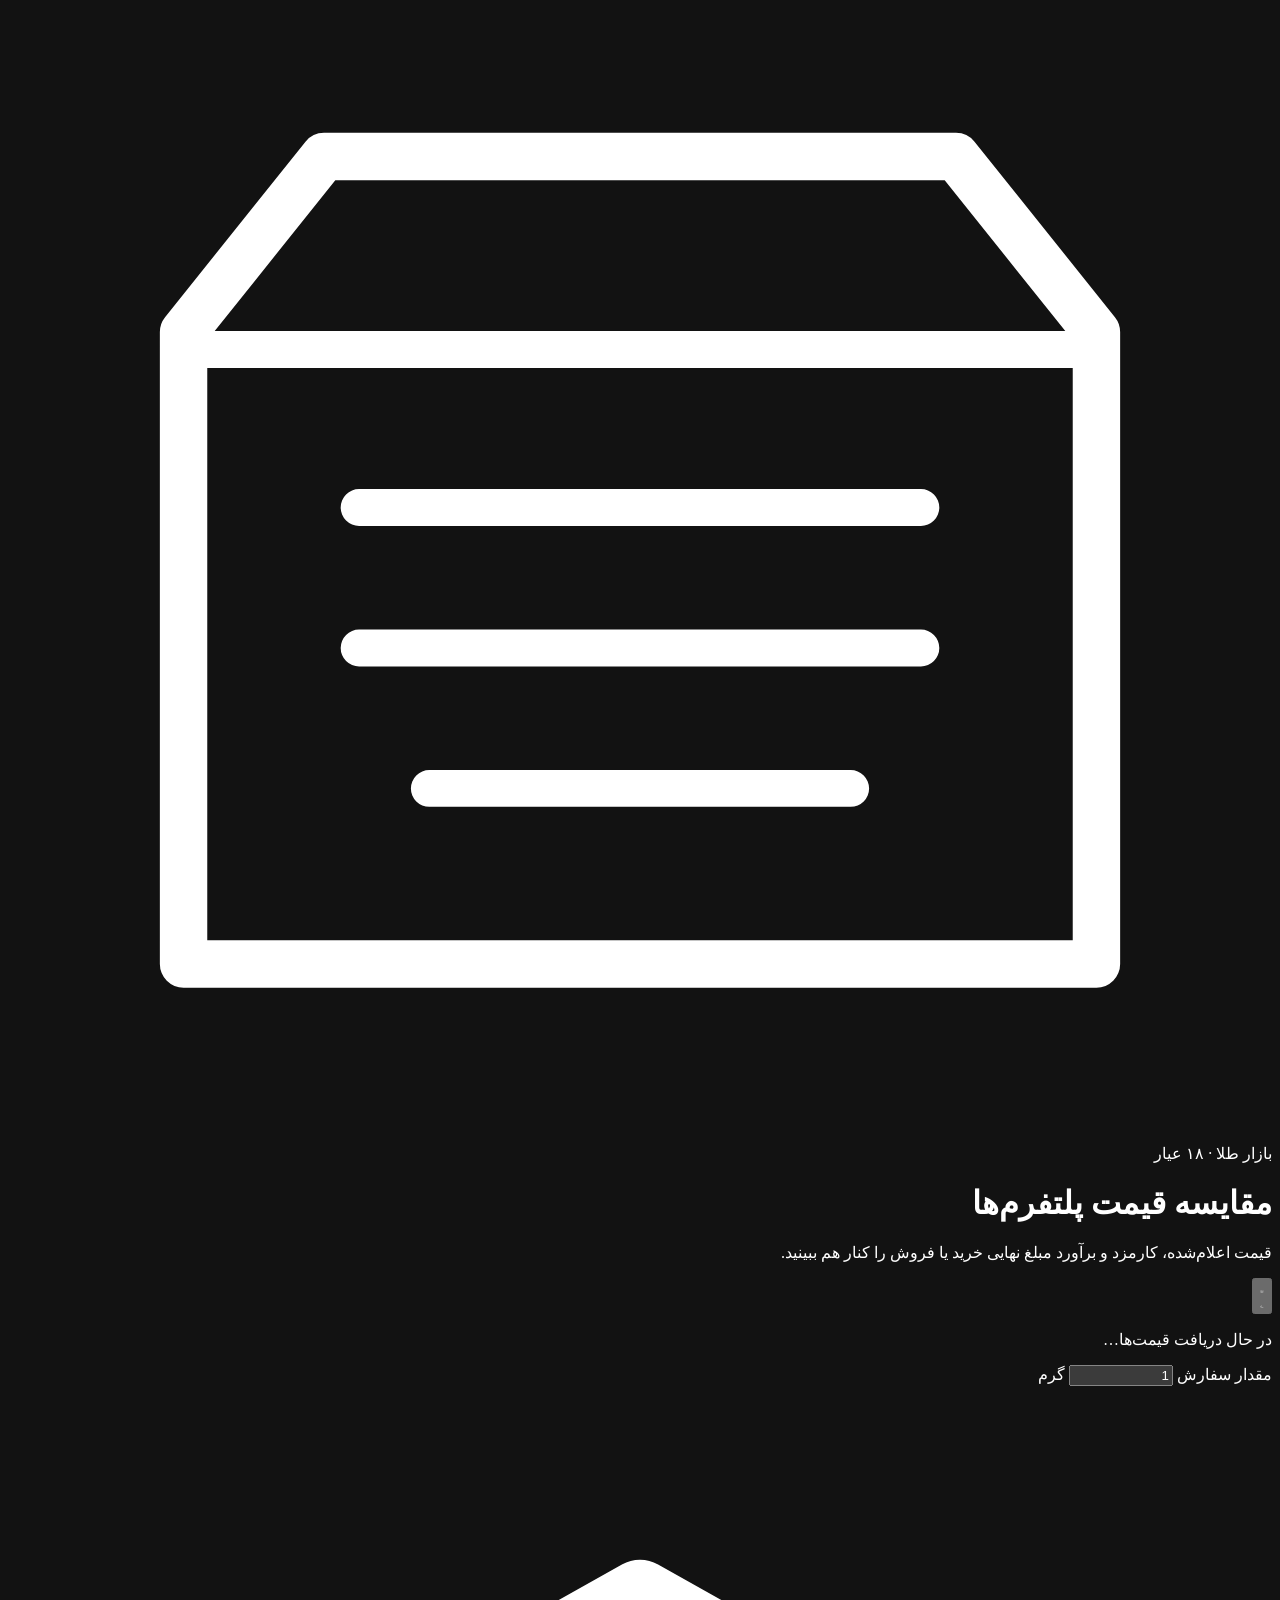
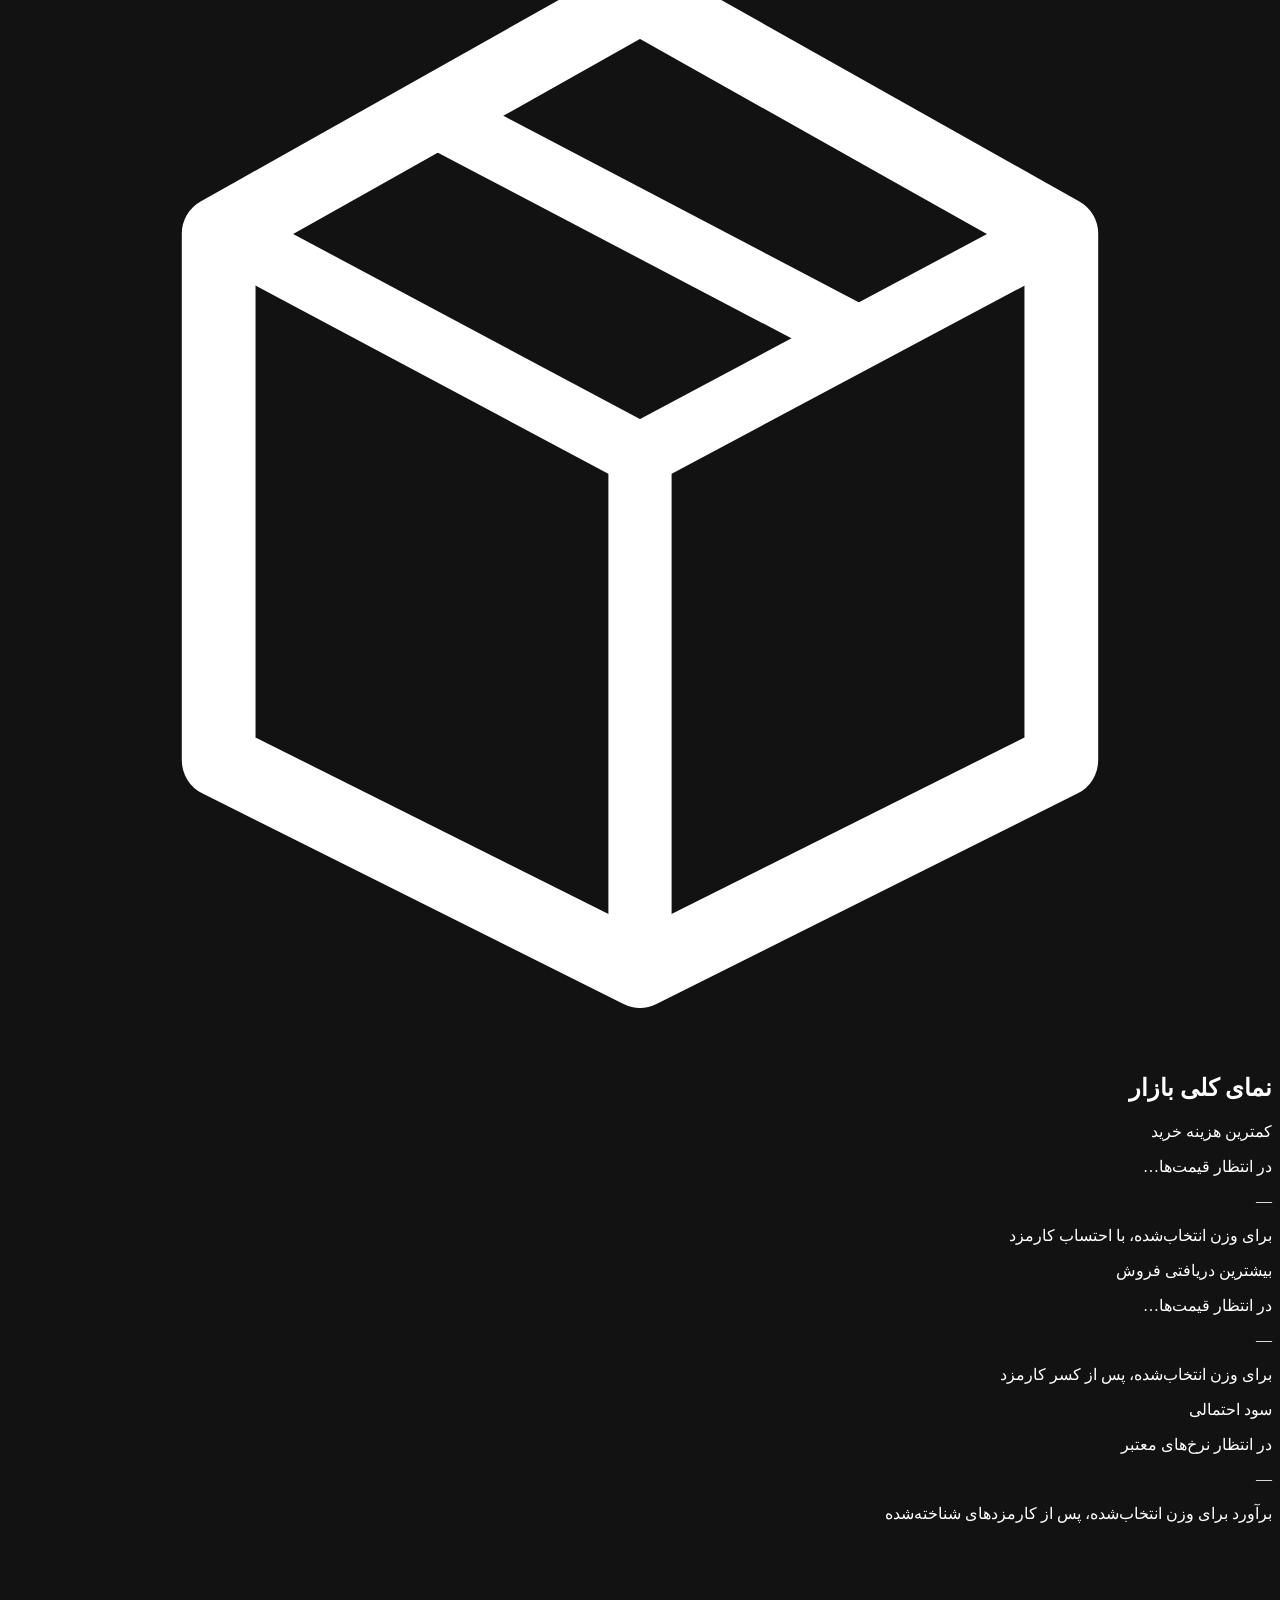
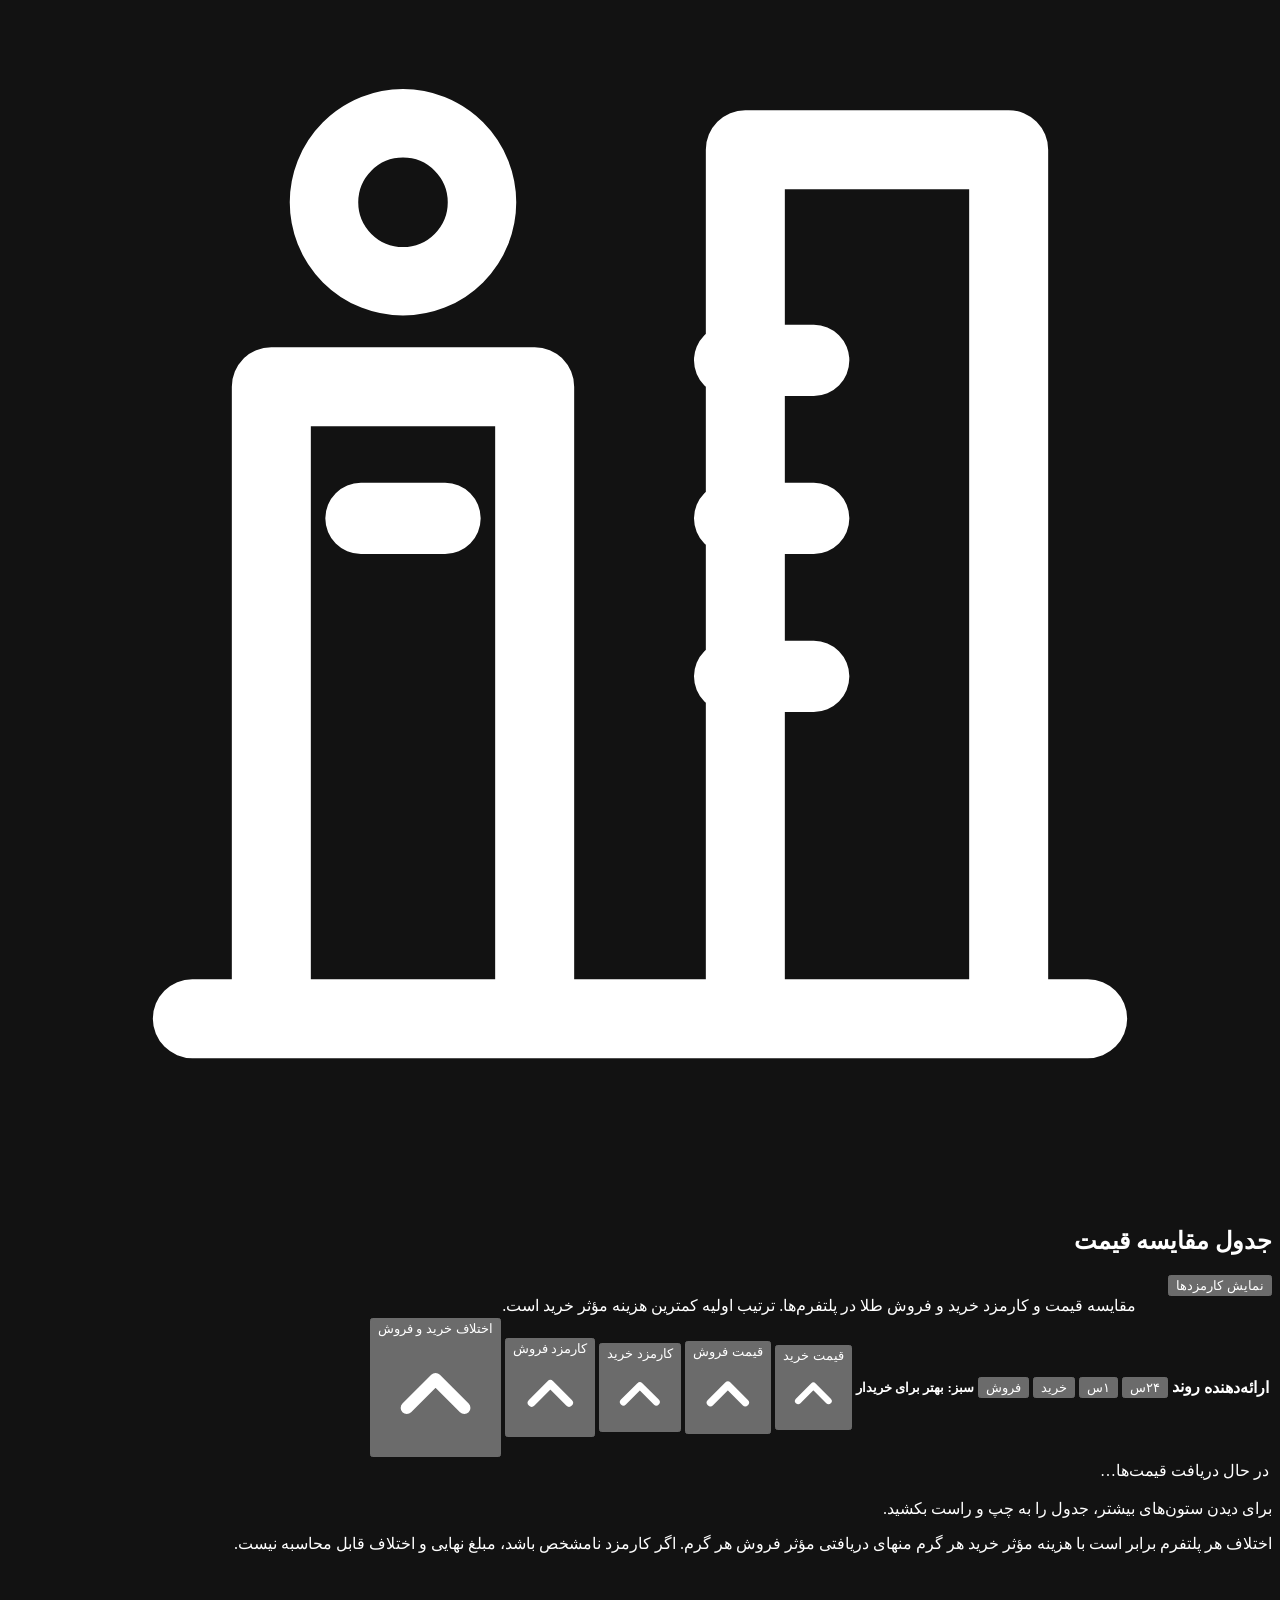
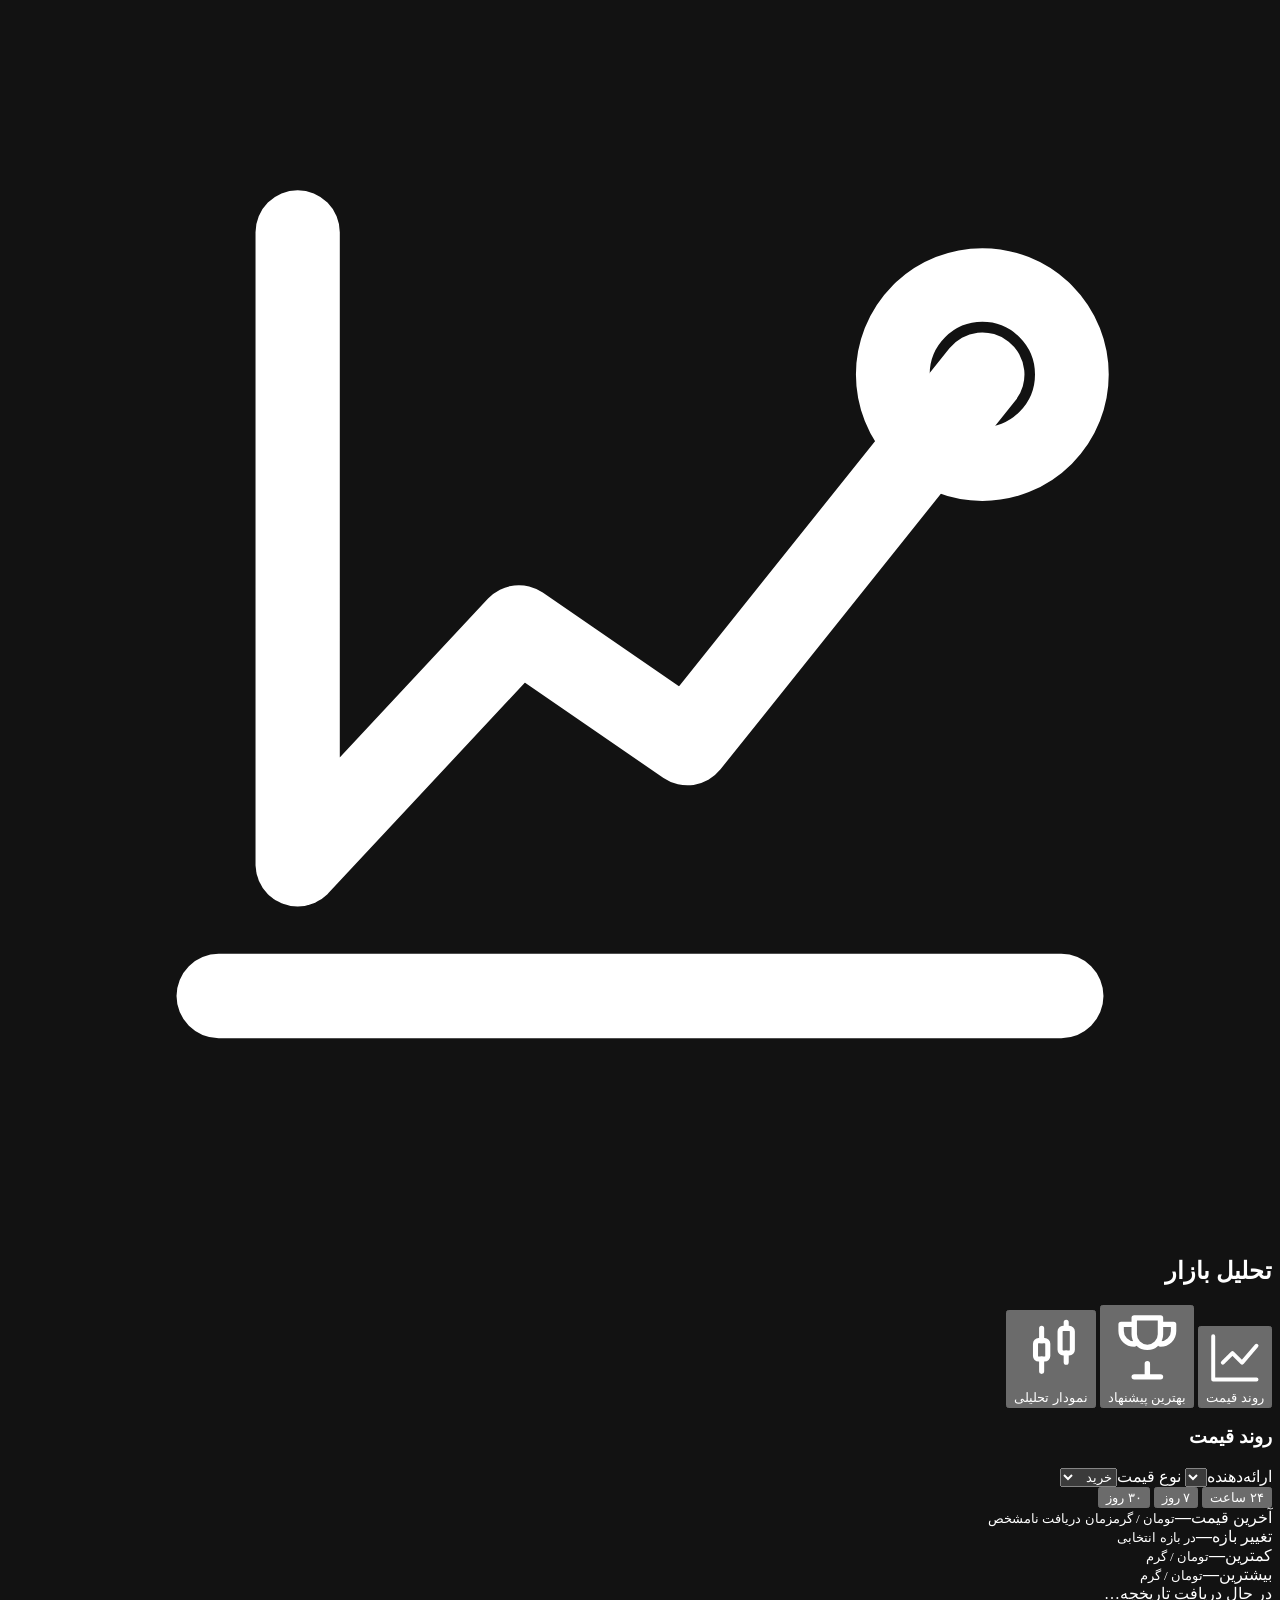
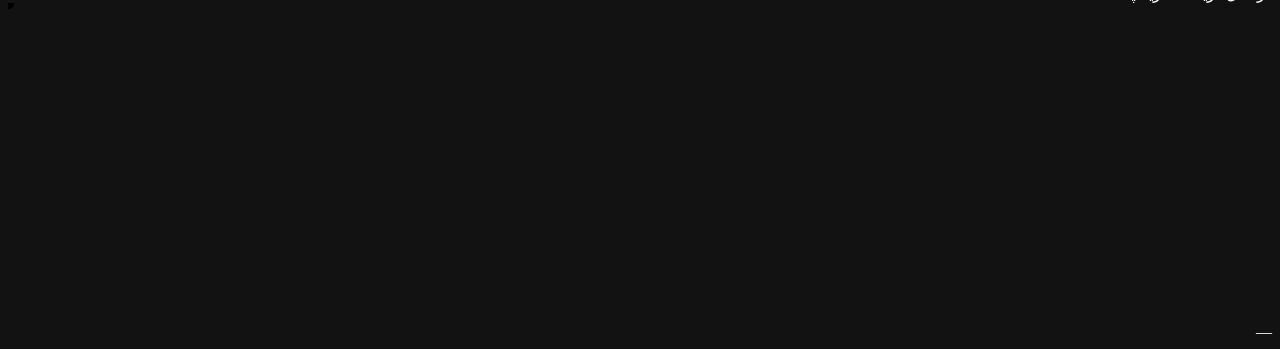
==== cmd/scraper/frontend/index.html @ a70b595e "Add median charts. Bundle the frontend files together." ====
<!doctype html>
<html lang="fa" dir="rtl">
<head>
  <meta charset="utf-8">
  <meta name="viewport" content="width=device-width, initial-scale=1">
  <meta name="theme-color" content="#0D1117">
  <title>پایش قیمت طلا</title>
  <script>
    (() => {
      let theme = "dark";
      try {
        if (localStorage.getItem("gold-price-dashboard-theme") === "light") theme = "light";
      } catch (_) {}
      document.documentElement.dataset.theme = theme;
      document.documentElement.style.colorScheme = theme;
      document.querySelector('meta[name="theme-color"]').content = theme === "light" ? "#E9EDF3" : "#0D1117";
      document.addEventListener("click", (event) => {
        const toggle = event.target.closest("[data-theme-toggle]");
        if (!toggle) return;
        theme = document.documentElement.dataset.theme === "light" ? "dark" : "light";
        document.documentElement.dataset.theme = theme;
        document.documentElement.style.colorScheme = theme;
        try { localStorage.setItem("gold-price-dashboard-theme", theme); } catch (_) {}
        toggle.setAttribute("aria-label", theme === "light" ? "Switch to dark theme" : "Switch to light theme");
        toggle.setAttribute("aria-pressed", String(theme === "light"));
        document.querySelector('meta[name="theme-color"]').content = theme === "light" ? "#E9EDF3" : "#0D1117";
        window.dispatchEvent(new CustomEvent("dashboard-theme-change", { detail: { theme } }));
      });
      document.addEventListener("DOMContentLoaded", () => {
        const toggle = document.querySelector("[data-theme-toggle]");
        if (toggle) {
          toggle.setAttribute("aria-label", theme === "light" ? "Switch to dark theme" : "Switch to light theme");
          toggle.setAttribute("aria-pressed", String(theme === "light"));
        }
        document.querySelector('meta[name="theme-color"]').content = theme === "light" ? "#E9EDF3" : "#0D1117";
      });
    })();
  </script>
  <link rel="stylesheet" href="/app.css">
  <link rel="stylesheet" href="/styles.css">
  <link rel="stylesheet" href="/chart-overlays.css">
  <link rel="stylesheet" href="/history-overview.css">
  <link rel="stylesheet" href="/best-offer-timeline.css">
  <link rel="stylesheet" href="/daily-range.css">
</head>
<body class="min-h-screen bg-paper text-ink antialiased">
  <main class="mx-auto w-full max-w-[1800px] px-4 py-8 sm:px-6 lg:px-8">
    <!-- /\ Keep the page title and live status together so the first screen stays focused on prices. -->
    <header class="dashboard-masthead mb-6 flex flex-wrap items-end justify-between gap-4">
      <div class="dashboard-brand">
        <p class="masthead-kicker mb-2 text-xs font-bold tracking-wide text-accent"><svg class="assay-mark" viewBox="0 0 36 32" fill="none" aria-hidden="true"><path d="m5 9 4-5h18l4 5v18H5V9Z" stroke="currentColor" stroke-width="1.35" stroke-linejoin="round"/><path d="M5.5 9.5h25M10 14h16M10 18h16M12 22h12" stroke="currentColor" stroke-width="1.05" stroke-linecap="round"/><path d="M15 26h6" stroke="var(--color-copper)" stroke-width="1.6" stroke-linecap="round"/><path d="M3 9h2m26 0h2M18 2v2" stroke="var(--color-copper)" stroke-width="1.1" stroke-linecap="round"/></svg><span>بازار طلا <i aria-hidden="true">·</i> ۱۸ عیار</span></p>
        <h1 class="text-3xl font-bold tracking-tight sm:text-4xl">مقایسه قیمت پلتفرم‌ها</h1>
        <p class="mt-2 max-w-2xl text-sm leading-7 text-muted">قیمت اعلام‌شده، کارمزد و برآورد مبلغ نهایی خرید یا فروش را کنار هم ببینید.</p>
      </div>
      <div class="header-tools">
        <button class="theme-toggle" type="button" data-theme-toggle aria-label="Switch to light theme" aria-pressed="false" title="Change color theme">
          <svg class="theme-icon theme-icon-sun" viewBox="0 0 24 24" fill="none" aria-hidden="true"><circle cx="12" cy="12" r="4" stroke="currentColor" stroke-width="1.7"/><path d="M12 2v2m0 16v2M4.93 4.93l1.42 1.42m11.3 11.3 1.42 1.42M2 12h2m16 0h2M4.93 19.07l1.42-1.42m11.3-11.3 1.42-1.42" stroke="currentColor" stroke-width="1.7" stroke-linecap="round"/></svg>
          <svg class="theme-icon theme-icon-moon" viewBox="0 0 24 24" fill="none" aria-hidden="true"><path d="M20.2 15.1A8.4 8.4 0 0 1 8.9 3.8 8.5 8.5 0 1 0 20.2 15.1Z" stroke="currentColor" stroke-width="1.7" stroke-linejoin="round"/></svg>
        </button>
        <p id="status" class="rounded-full border border-line bg-panel px-3 py-2 text-xs text-muted" role="status" aria-live="polite">در حال دریافت قیمت‌ها…</p>
      </div>
    </header>

    <!-- /\ The selected order size controls the existing per-gram fee estimates and the chart series. -->
    <div class="order-controls mb-5 flex flex-wrap items-center justify-between gap-3 rounded-xl border border-line bg-panel p-4 shadow-panel">
      <label class="flex items-center gap-3 text-sm font-semibold" for="grams">
        مقدار سفارش
        <span class="flex items-center gap-2 font-normal text-muted">
          <input id="grams" class="w-24 rounded-lg border border-line bg-panel px-3 py-2 text-center text-ink" type="number" min="0.001" max="10000" step="0.001" value="1" inputmode="decimal">
          گرم
        </span>
      </label>
    </div>

    <!-- /\\ Group the market reference and customer decisions into one overview composition. -->
    <section class="market-overview" aria-label="نمای کلی بازار طلا">
      <div class="market-overview-heading">
        <svg class="section-icon market-icon" viewBox="0 0 24 24" fill="none" aria-hidden="true"><path d="M4 8.5 12 4l8 4.5v10l-8 4-8-4v-10Z" stroke="currentColor" stroke-width="1.4" stroke-linejoin="round"/><path d="m4.5 8.7 7.5 4 7.5-4M12 13v9M8 6.2l8 4.2" stroke="currentColor" stroke-width="1.2" stroke-linejoin="round"/></svg>
        <h2>نمای کلی بازار</h2>
      </div>
      <section class="decision-summary" role="group" aria-label="بهترین قیمت‌های فعلی و اختلاف احتمالی">
      <article class="decision-card decision-buy">
        <p id="best-buy-heading" class="decision-label text-xs font-bold text-muted">کمترین هزینه خرید</p>
        <p id="best-buy-provider" class="mt-2 text-sm font-semibold">در انتظار قیمت‌ها…</p>
        <p id="best-buy-amount" class="decision-amount mt-1 text-2xl font-bold tabular-nums text-buy">—</p>
        <p id="best-buy-detail" class="mt-2 text-xs text-muted">برای وزن انتخاب‌شده، با احتساب کارمزد</p>
      </article>
      <article class="decision-card decision-sell">
        <p id="best-sell-heading" class="decision-label text-xs font-bold text-muted">بیشترین دریافتی فروش</p>
        <p id="best-sell-provider" class="mt-2 text-sm font-semibold">در انتظار قیمت‌ها…</p>
        <p id="best-sell-amount" class="decision-amount mt-1 text-2xl font-bold tabular-nums text-sell">—</p>
        <p id="best-sell-detail" class="mt-2 text-xs text-muted">برای وزن انتخاب‌شده، پس از کسر کارمزد</p>
      </article>
      <article class="decision-card decision-opportunity">
        <p id="opportunity-heading" class="decision-label text-xs font-bold text-muted">سود احتمالی</p>
        <p id="opportunity-route" class="mt-2 text-sm font-semibold">در انتظار نرخ‌های معتبر</p>
        <p id="opportunity-amount" class="decision-amount mt-1 text-2xl font-bold tabular-nums">—</p>
        <p id="opportunity-detail" class="mt-2 text-xs text-muted">برآورد برای وزن انتخاب‌شده، پس از کارمزدهای شناخته‌شده</p>
      </article>
      </section>

      <section id="daily-range" class="dr-widget" aria-label="بازه قیمت روزانه خرید طلای ۱۸ عیار" hidden></section>
    </section>

    <!-- /\ One scrollable table keeps each provider's buy, sell, fee, and spread values on the same row. -->
    <section class="provider-section" aria-labelledby="comparison-title">
      <div class="flex flex-wrap items-end justify-between gap-2 border-b border-line px-4 py-4 sm:px-5">
        <div>
          <svg class="section-icon providers-icon" viewBox="0 0 24 24" fill="none" aria-hidden="true"><path d="M3.5 20.5h17M5 20V8.5h5V20m4 0V4h5v16" stroke="currentColor" stroke-width="1.5" stroke-linecap="round" stroke-linejoin="round"/><path d="M6.7 11h1.6m5.4-3h1.6m-1.6 3h1.6m-1.6 3h1.6" stroke="currentColor" stroke-width="1.35" stroke-linecap="round"/><circle cx="7.5" cy="5" r="1.5" stroke="currentColor" stroke-width="1.3"/></svg>
          <h2 id="comparison-title" class="text-lg font-bold">جدول مقایسه قیمت</h2>
        </div>
        <div class="flex flex-wrap items-center gap-2">
          <button id="fee-columns-toggle" class="row-action fee-toggle" type="button" aria-controls="comparison-table" aria-expanded="false">نمایش کارمزدها</button>
        </div>
      </div>
      <div class="table-scroll" tabindex="0" aria-label="جدول قابل پیمایش افقی">
        <table id="comparison-table" class="comparison-table fees-hidden" aria-describedby="comparison-help">
          <caption id="comparison-help" class="sr-only">مقایسه قیمت و کارمزد خرید و فروش طلا در پلتفرم‌ها. ترتیب اولیه کمترین هزینه مؤثر خرید است.</caption>
          <thead>
            <tr>
              <th class="provider-column" scope="col">ارائه‌دهنده</th>
              <th class="trend-column" scope="col">
                <div class="provider-trend-heading">
                  <span class="provider-trend-title">روند</span>
                  <span class="provider-trend-period" role="group" aria-label="بازه زمانی روند نمودارهای کوچک">
                    <button type="button" data-provider-trend-period="24h" aria-label="۲۴ ساعت" aria-pressed="true">۲۴س</button>
                    <button type="button" data-provider-trend-period="1h" aria-label="۱ ساعت" aria-pressed="false">۱س</button>
                  </span>
                  <span class="provider-trend-toggle" role="group" aria-label="نوع روند نمودارهای کوچک">
                    <button type="button" data-provider-trend-side="buy" aria-pressed="true">خرید</button>
                    <button type="button" data-provider-trend-side="sell" aria-pressed="false">فروش</button>
                  </span>
                  <small class="sr-only" id="provider-trend-meaning">سبز: بهتر برای خریدار</small>
                </div>
              </th>
              <th class="buy-column" scope="col" aria-sort="ascending">
                <button class="sort-button" type="button" data-sort-key="buyPrice" aria-pressed="true" aria-label="مرتب‌سازی بر اساس کمترین هزینه مؤثر خرید">
                  <span>قیمت خرید</span><svg data-sort-icon="buyPrice" viewBox="0 0 16 16" fill="none" aria-hidden="true"><path d="m4 10 4-4 4 4" stroke="currentColor" stroke-width="1.7" stroke-linecap="round" stroke-linejoin="round"/></svg>
            </button>
              </th>
              <th class="sell-column" scope="col" aria-sort="none">
                <button class="sort-button" type="button" data-sort-key="sellPrice" aria-pressed="false" aria-label="مرتب‌سازی بر اساس بیشترین دریافتی مؤثر فروش">
                  <span>قیمت فروش</span><svg data-sort-icon="sellPrice" viewBox="0 0 16 16" fill="none" aria-hidden="true"><path d="m4 10 4-4 4 4" stroke="currentColor" stroke-width="1.7" stroke-linecap="round" stroke-linejoin="round"/></svg>
                </button>
              </th>
              <th class="fee-column" scope="col" aria-sort="none">
                <button class="sort-button" type="button" data-sort-key="buyFee" aria-pressed="false" aria-label="مرتب‌سازی بر اساس کارمزد خرید">
                  <span>کارمزد خرید</span><svg data-sort-icon="buyFee" viewBox="0 0 16 16" fill="none" aria-hidden="true"><path d="m4 10 4-4 4 4" stroke="currentColor" stroke-width="1.7" stroke-linecap="round" stroke-linejoin="round"/></svg>
                </button>
              </th>
              <th class="fee-column" scope="col" aria-sort="none">
                <button class="sort-button" type="button" data-sort-key="sellFee" aria-pressed="false" aria-label="مرتب‌سازی بر اساس کارمزد فروش">
                  <span>کارمزد فروش</span><svg data-sort-icon="sellFee" viewBox="0 0 16 16" fill="none" aria-hidden="true"><path d="m4 10 4-4 4 4" stroke="currentColor" stroke-width="1.7" stroke-linecap="round" stroke-linejoin="round"/></svg>
                </button>
              </th>
              <th class="spread-column" scope="col" aria-sort="none">
                <button class="sort-button" type="button" data-sort-key="spread" aria-pressed="false" aria-label="مرتب‌سازی بر اساس اختلاف مؤثر خرید و فروش">
                  <span>اختلاف خرید و فروش</span><svg data-sort-icon="spread" viewBox="0 0 16 16" fill="none" aria-hidden="true"><path d="m4 10 4-4 4 4" stroke="currentColor" stroke-width="1.7" stroke-linecap="round" stroke-linejoin="round"/></svg>
                </button>
              </th>
            </tr>
          </thead>
          <tbody id="comparison-rows">
            <tr><td class="py-8 text-center text-sm text-muted" colspan="7">در حال دریافت قیمت‌ها…</td></tr>
          </tbody>
        </table>
        <!-- /\\ On narrow screens, remind the reader that more columns are available sideways. -->
        <p class="table-scroll-hint" aria-hidden="true">برای دیدن ستون‌های بیشتر، جدول را به چپ و راست بکشید.</p>
      </div>
      <p class="border-t border-line px-4 py-3 text-xs leading-6 text-muted sm:px-5">اختلاف هر پلتفرم برابر است با هزینه مؤثر خرید هر گرم منهای دریافتی مؤثر فروش هر گرم. اگر کارمزد نامشخص باشد، مبلغ نهایی و اختلاف قابل محاسبه نیست.</p>
    </section>

    <section class="analytics-workspace" aria-labelledby="analytics-title">
      <div class="analytics-toolbar">
        <header class="analytics-header">
          <svg class="section-icon analytics-icon" viewBox="0 0 24 24" fill="none" aria-hidden="true"><path d="M4 19.5h16M5.5 17V5m0 12 4.2-4.5 3.2 2.2 5.6-7" stroke="currentColor" stroke-width="1.6" stroke-linecap="round" stroke-linejoin="round"/><circle cx="18.5" cy="7.7" r="1.7" fill="var(--color-bg)" stroke="currentColor" stroke-width="1.4"/></svg>
          <h2 id="analytics-title">تحلیل بازار</h2>
        </header>
        <div class="analytics-tabs" role="tablist" aria-label="نماهای تحلیل بازار">
        <button id="history-tab" class="analytics-tab" type="button" role="tab" tabindex="0" aria-controls="history-overview" aria-selected="true" data-market-tab="history">
          <span class="analytics-tab-icon"><svg viewBox="0 0 24 24" fill="none" aria-hidden="true"><path d="M3 3v18h18M7 14l4-4 4 4 6-7" stroke="currentColor" stroke-width="1.65" stroke-linecap="round" stroke-linejoin="round"/></svg></span><span>روند قیمت</span>
        </button>
        <button id="offers-tab" class="analytics-tab" type="button" role="tab" tabindex="-1" aria-controls="best-offer-timeline" aria-selected="false" data-market-tab="offers">
          <span class="analytics-tab-icon"><svg viewBox="0 0 24 24" fill="none" aria-hidden="true"><path d="M8 21h8m-4-4v4m4-13V3H8v5a4 4 0 0 0 8 0V3m0 2h4v2a4 4 0 0 1-4 4M8 5H4v2a4 4 0 0 0 4 4" stroke="currentColor" stroke-width="1.65" stroke-linecap="round" stroke-linejoin="round"/></svg></span><span>بهترین پیشنهاد</span>
        </button>
        <button id="advanced-chart-tab" class="analytics-tab" type="button" role="tab" tabindex="-1" aria-controls="chart-panel" aria-selected="false" data-market-tab="chart">
          <span class="analytics-tab-icon"><svg viewBox="0 0 24 24" fill="none" aria-hidden="true"><path d="M9 5v4m0 6v4" stroke="currentColor" stroke-width="1.65" stroke-linecap="round"/><rect x="7" y="9" width="4" height="6" rx="1" stroke="currentColor" stroke-width="1.65"/><path d="M17 3v2m0 8v3" stroke="currentColor" stroke-width="1.65" stroke-linecap="round"/><rect x="15" y="5" width="4" height="8" rx="1" stroke="currentColor" stroke-width="1.65"/></svg></span><span>نمودار تحلیلی</span>
        </button>
        </div>
      </div>
      <div class="analytics-panels">
      <section id="history-overview" class="history-overview" role="tabpanel" aria-labelledby="history-tab">
      <div class="history-heading">
        <h3 class="market-section-title">روند قیمت</h3>
        <div class="history-filters">
          <label for="history-site">ارائه‌دهنده<select id="history-site" aria-label="ارائه‌دهنده نمودار"></select></label>
          <label for="history-side">نوع قیمت<select id="history-side" aria-label="نوع قیمت"><option value="buy">خرید</option><option value="sell">فروش</option></select></label>
          <div class="history-ranges" role="group" aria-label="بازه تاریخچه">
            <button type="button" data-history-range="24h" aria-pressed="true">۲۴ ساعت</button>
            <button type="button" data-history-range="7d" aria-pressed="false">۷ روز</button>
            <button type="button" data-history-range="30d" aria-pressed="false">۳۰ روز</button>
          </div>
        </div>
      </div>
      <div class="history-stats" aria-live="polite">
        <article class="history-stat"><span>آخرین قیمت</span><strong id="history-latest">—</strong><small>تومان / گرم</small><small id="history-freshness" class="history-freshness" aria-live="polite">زمان دریافت نامشخص</small></article>
        <article class="history-stat"><span>تغییر بازه</span><strong id="history-change">—</strong><small id="history-period">در بازه انتخابی</small></article>
        <article class="history-stat"><span>کمترین</span><strong id="history-low">—</strong><small>تومان / گرم</small></article>
        <article class="history-stat"><span>بیشترین</span><strong id="history-high">—</strong><small>تومان / گرم</small></article>
      </div>
      <div class="history-chart-wrap is-empty">
        <div id="history-empty" class="history-empty" role="status">در حال دریافت تاریخچه…</div>
        <div class="market-chart-frame">
          <div id="history-y-axis" class="market-y-axis" aria-label="مقیاس قیمت بر حسب تومان"><span id="history-live-price" class="market-live-price"></span></div>
          <div class="market-plot" id="history-plot">
            <svg id="history-chart" viewBox="0 0 1000 250" role="img" aria-label="نمودار تغییرات قیمت در بازه انتخابی" preserveAspectRatio="none">
              <defs><linearGradient id="history-fill" x1="0" x2="0" y1="0" y2="1"><stop offset="0%" stop-color="var(--color-gold)" stop-opacity=".3"/><stop offset="100%" stop-color="var(--color-gold)" stop-opacity="0"/></linearGradient></defs>
              <g id="history-grid"></g><path id="history-area" class="history-area" d=""/><path id="history-line" class="history-line" d=""/><line id="history-crosshair" class="history-crosshair" y1="20" y2="220" visibility="hidden"/><line id="history-crosshair-level" class="history-crosshair-level" x1="10" x2="990" visibility="hidden"/><circle id="history-hover-ring" class="market-hover-ring history-hover-ring" r="10" cx="0" cy="0" visibility="hidden"/><circle id="history-dot" r="5" cx="0" cy="0"/>
            </svg>
            <div class="market-key-label market-key-high" id="history-key-high" hidden></div>
            <div class="market-key-label market-key-low" id="history-key-low" hidden></div>
            <div id="history-tooltip" class="history-tooltip" hidden></div>
          </div>
          <div class="market-x-axis" aria-label="مقیاس زمان"><span id="history-x-start"></span><span id="history-x-middle"></span><span id="history-x-end"></span></div>
        </div>
      </div>
      <div class="history-foot">
        <span id="history-coverage">—</span>
      </div>
      </section>

      <section id="best-offer-timeline" class="best-offer-timeline" role="tabpanel" aria-labelledby="offers-tab" hidden>
      <div class="best-offer-heading">
        <h3 class="market-section-title">بهترین پیشنهاد در گذر زمان</h3>
        <div class="best-offer-controls">
          <label for="best-offer-side">جهت معامله<select id="best-offer-side"><option value="buy">بهترین خرید</option><option value="sell">بهترین فروش</option></select></label>
          <div class="best-offer-ranges" role="group" aria-label="بازه نمودار پیشنهادها">
            <button type="button" data-offer-range="24h" aria-pressed="true">۲۴ ساعت</button>
            <button type="button" data-offer-range="7d" aria-pressed="false">۷ روز</button>
            <button type="button" data-offer-range="30d" aria-pressed="false">۳۰ روز</button>
          </div>
        </div>
      </div>
      <div class="best-offer-stats" aria-live="polite">
        <article><span id="best-offer-current-label">بهترین قیمت فعلی</span><strong id="best-offer-current">—</strong><small id="best-offer-provider">در انتظار داده</small></article>
        <article><span id="best-offer-change-label">تغییر بهترین قیمت</span><strong id="best-offer-change">—</strong><small id="best-offer-change-note">با دریافت داده‌ها مشخص می‌شود</small></article>
        <article><span>برنده‌های بازه</span><strong id="best-offer-leaders">—</strong><small>تعداد ارائه‌دهندگان متفاوت</small></article>
        <article><span>بازه‌های دارای نرخ</span><strong id="best-offer-points">—</strong><small id="best-offer-coverage">بازه‌هایی که برایشان نرخ معتبر ثبت شده</small></article>
      </div>
      <div class="best-offer-chart-wrap is-empty">
        <div id="best-offer-empty" class="best-offer-empty" role="status">در حال گردآوری بهترین پیشنهادها…</div>
        <div class="market-chart-frame">
          <div id="best-offer-y-axis" class="market-y-axis" aria-label="مقیاس قیمت بر حسب تومان"><span id="best-offer-live-price" class="market-live-price"></span></div>
          <div class="market-plot" id="best-offer-plot">
            <svg id="best-offer-chart" viewBox="0 0 1000 250" role="img" aria-label="تغییر بهترین قیمت بین ارائه‌دهندگان" preserveAspectRatio="none">
              <defs><linearGradient id="best-offer-fill" x1="0" x2="0" y1="0" y2="1"><stop offset="0%" stop-color="var(--color-positive)" stop-opacity=".22"/><stop offset="100%" stop-color="var(--color-positive)" stop-opacity="0"/></linearGradient></defs>
              <g id="best-offer-grid"></g><path id="best-offer-area" d=""/><g id="best-offer-lines"></g><line id="best-offer-crosshair" class="best-offer-crosshair" y1="20" y2="220" visibility="hidden"/><line id="best-offer-crosshair-level" class="best-offer-crosshair-level" x1="10" x2="990" visibility="hidden"/><circle id="best-offer-hover-ring" class="market-hover-ring best-offer-hover-ring" r="10" cx="0" cy="0" visibility="hidden"/><circle id="best-offer-dot" r="5" cx="0" cy="0"/>
            </svg>
            <div class="market-key-label market-key-high" id="best-offer-key-high" hidden></div>
            <div class="market-key-label market-key-low" id="best-offer-key-low" hidden></div>
            <div id="best-offer-tooltip" class="best-offer-tooltip" hidden></div>
          </div>
          <div class="market-x-axis" aria-label="مقیاس زمان"><span id="best-offer-x-start"></span><span id="best-offer-x-middle"></span><span id="best-offer-x-end"></span></div>
        </div>
      </div>
      <div id="best-offer-legend" class="best-offer-legend" aria-label="راهنمای ارائه‌دهندگان"></div>
      <div class="best-offer-foot"><span id="best-offer-note">مبالغ با کارمزدهای شناخته‌شده و برای وزن سفارش انتخاب‌شده محاسبه می‌شوند.</span><span>هر نقطه، بهترین نرخ ثبت‌شده در آن بازه است.</span></div>
      </section>

      <section id="chart-panel" class="analytics-chart-panel overflow-hidden rounded-2xl border border-line bg-panel shadow-panel" role="tabpanel" aria-labelledby="advanced-chart-tab" hidden>
      <div class="flex flex-wrap items-end justify-between gap-4 border-b border-line px-4 py-4 sm:px-5">
        <div>
          <h2 id="chart-title" class="text-lg font-bold">نمودار قیمت</h2>
          <p id="chart-status" class="sr-only" role="status" aria-live="polite"></p>
        </div>
        <div class="flex flex-wrap items-end gap-3">
          <label class="grid gap-1 text-xs font-semibold text-muted" for="chart-site">ارائه‌دهنده
            <select id="chart-site" class="min-w-[9rem] rounded-lg border border-line bg-panel px-3 py-2 text-ink" disabled><option>در حال بارگذاری…</option></select>
          </label>
          <div class="chart-compare-wrap">
            <button id="chart-compare-trigger" class="chart-compare-trigger" type="button" aria-haspopup="true" aria-expanded="false" aria-controls="chart-compare-menu">
              <svg viewBox="0 0 20 20" fill="none" aria-hidden="true"><path d="M3 15V9m5 6V5m5 10v-4m4 4V7M2 17h16" stroke="currentColor" stroke-width="1.5" stroke-linecap="round" stroke-linejoin="round"/></svg>
              <span>مقایسه</span><span id="chart-compare-count" class="chart-compare-count" aria-hidden="true"></span>
            </button>
            <div id="chart-compare-menu" class="chart-compare-menu" hidden>
              <div class="chart-compare-heading"><span>سایت‌های مقایسه</span><button id="chart-compare-close" type="button" aria-label="بستن">×</button></div>
              <p>سایت‌های دلخواه را برای نمایش کندل‌ها کنار هم انتخاب کنید.</p>
              <div id="chart-sites" aria-label="سایت‌های نمودار"></div>
            </div>
          </div>
          <label class="grid gap-1 text-xs font-semibold text-muted" for="chart-side">نوع قیمت
            <select id="chart-side" class="min-w-[7rem] rounded-lg border border-line bg-panel px-3 py-2 text-ink"><option value="buy">خرید</option><option value="sell">فروش</option></select>
          </label>
        </div>
      </div>
      <div class="p-2 sm:p-4"><div id="candle-chart" aria-label="نمودار کندلی قیمت طلا"></div></div>
      </section>
      </div>
    </section>

  </main>
  <script src="/charting_library/charting_library.standalone.js" defer></script>
  <script src="/history-overview.js" defer></script>
  <script src="/best-offer-timeline.js" defer></script>
  <script src="/app.js" defer></script>
  <script src="/daily-range.js" defer></script>
</body>
</html>
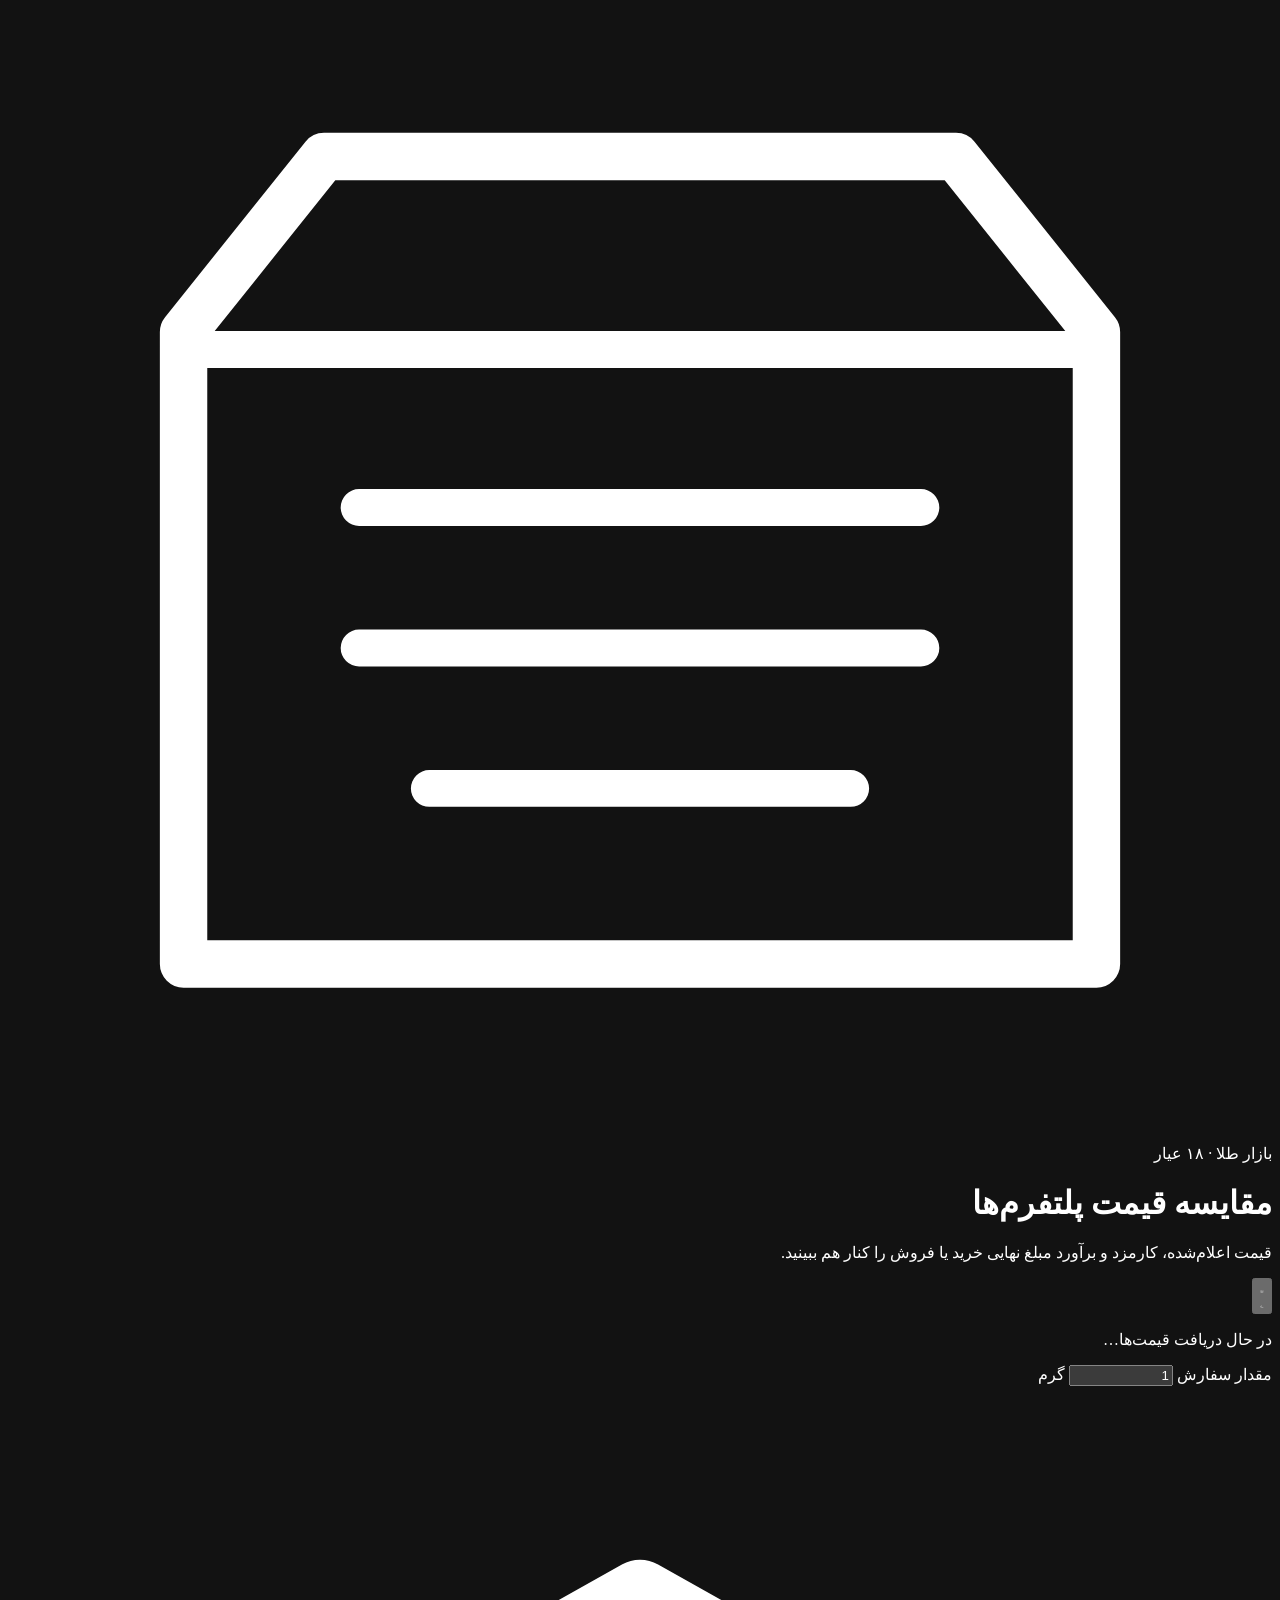
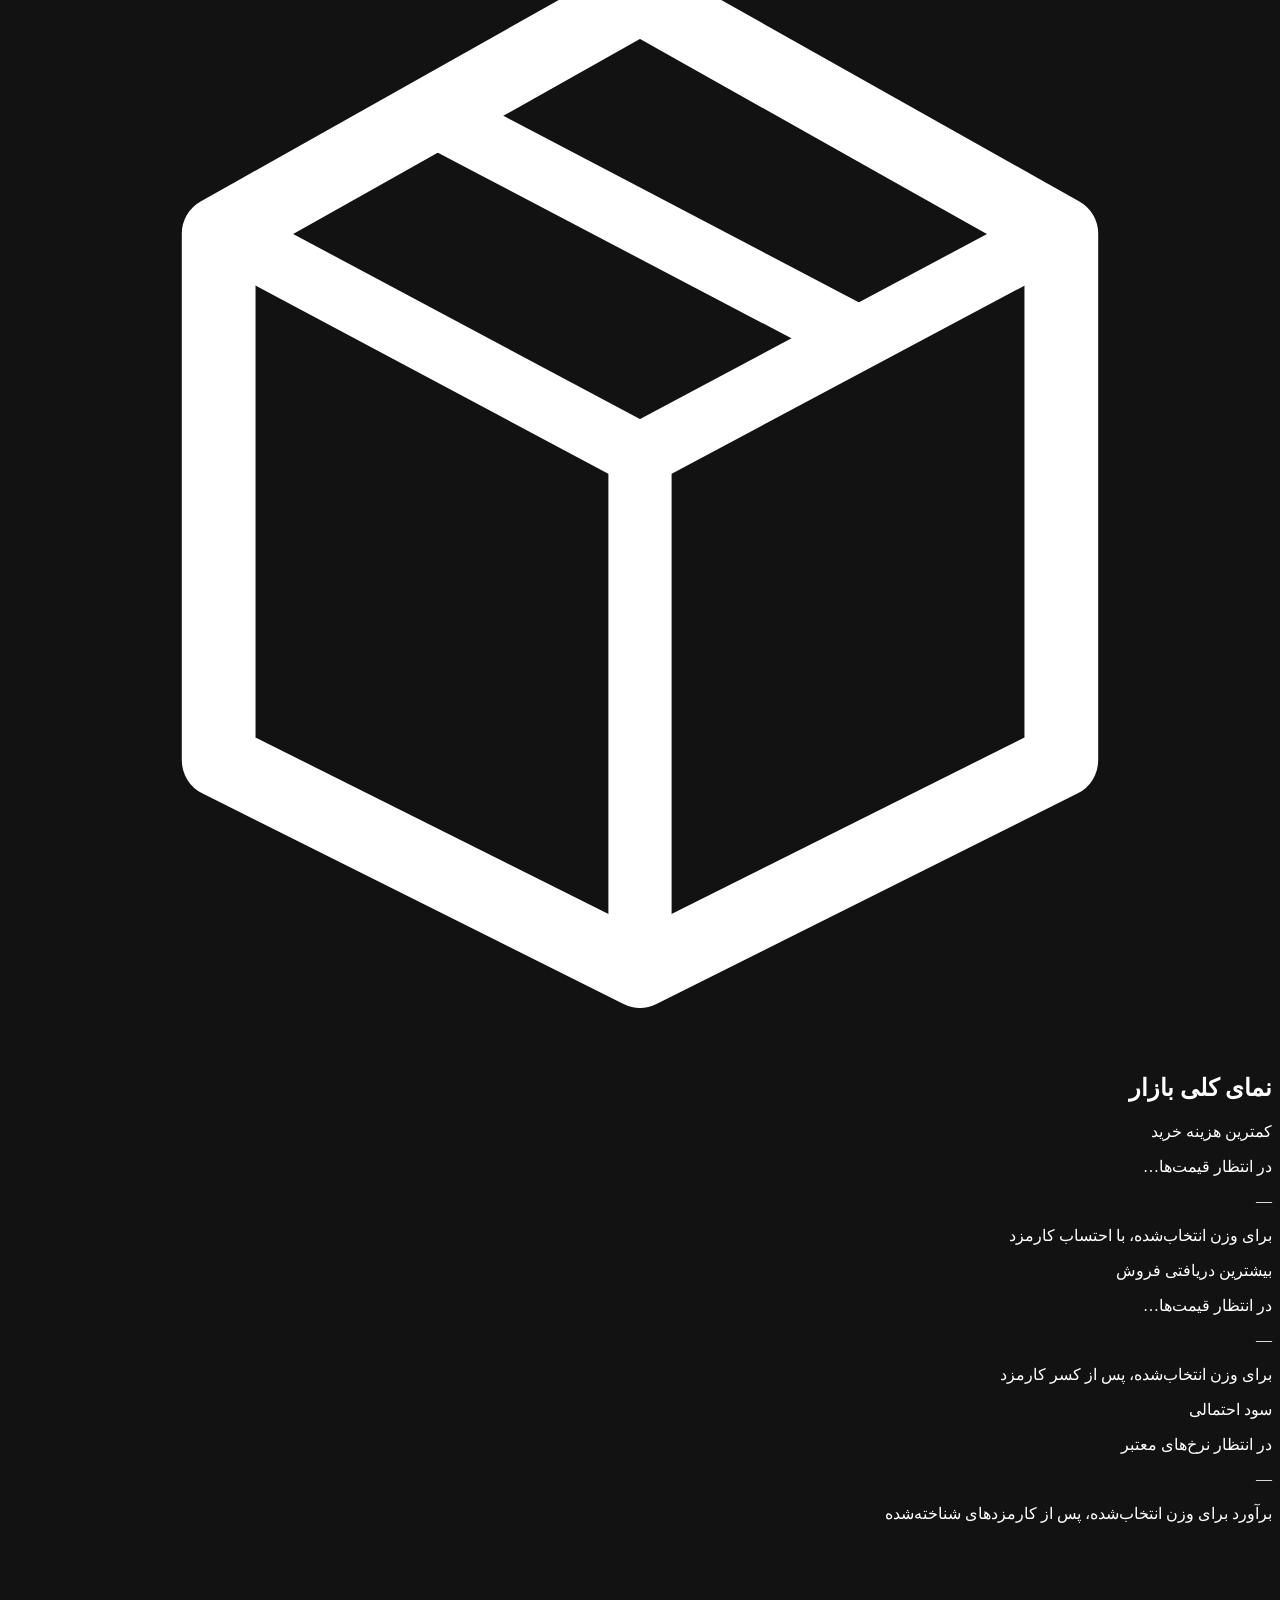
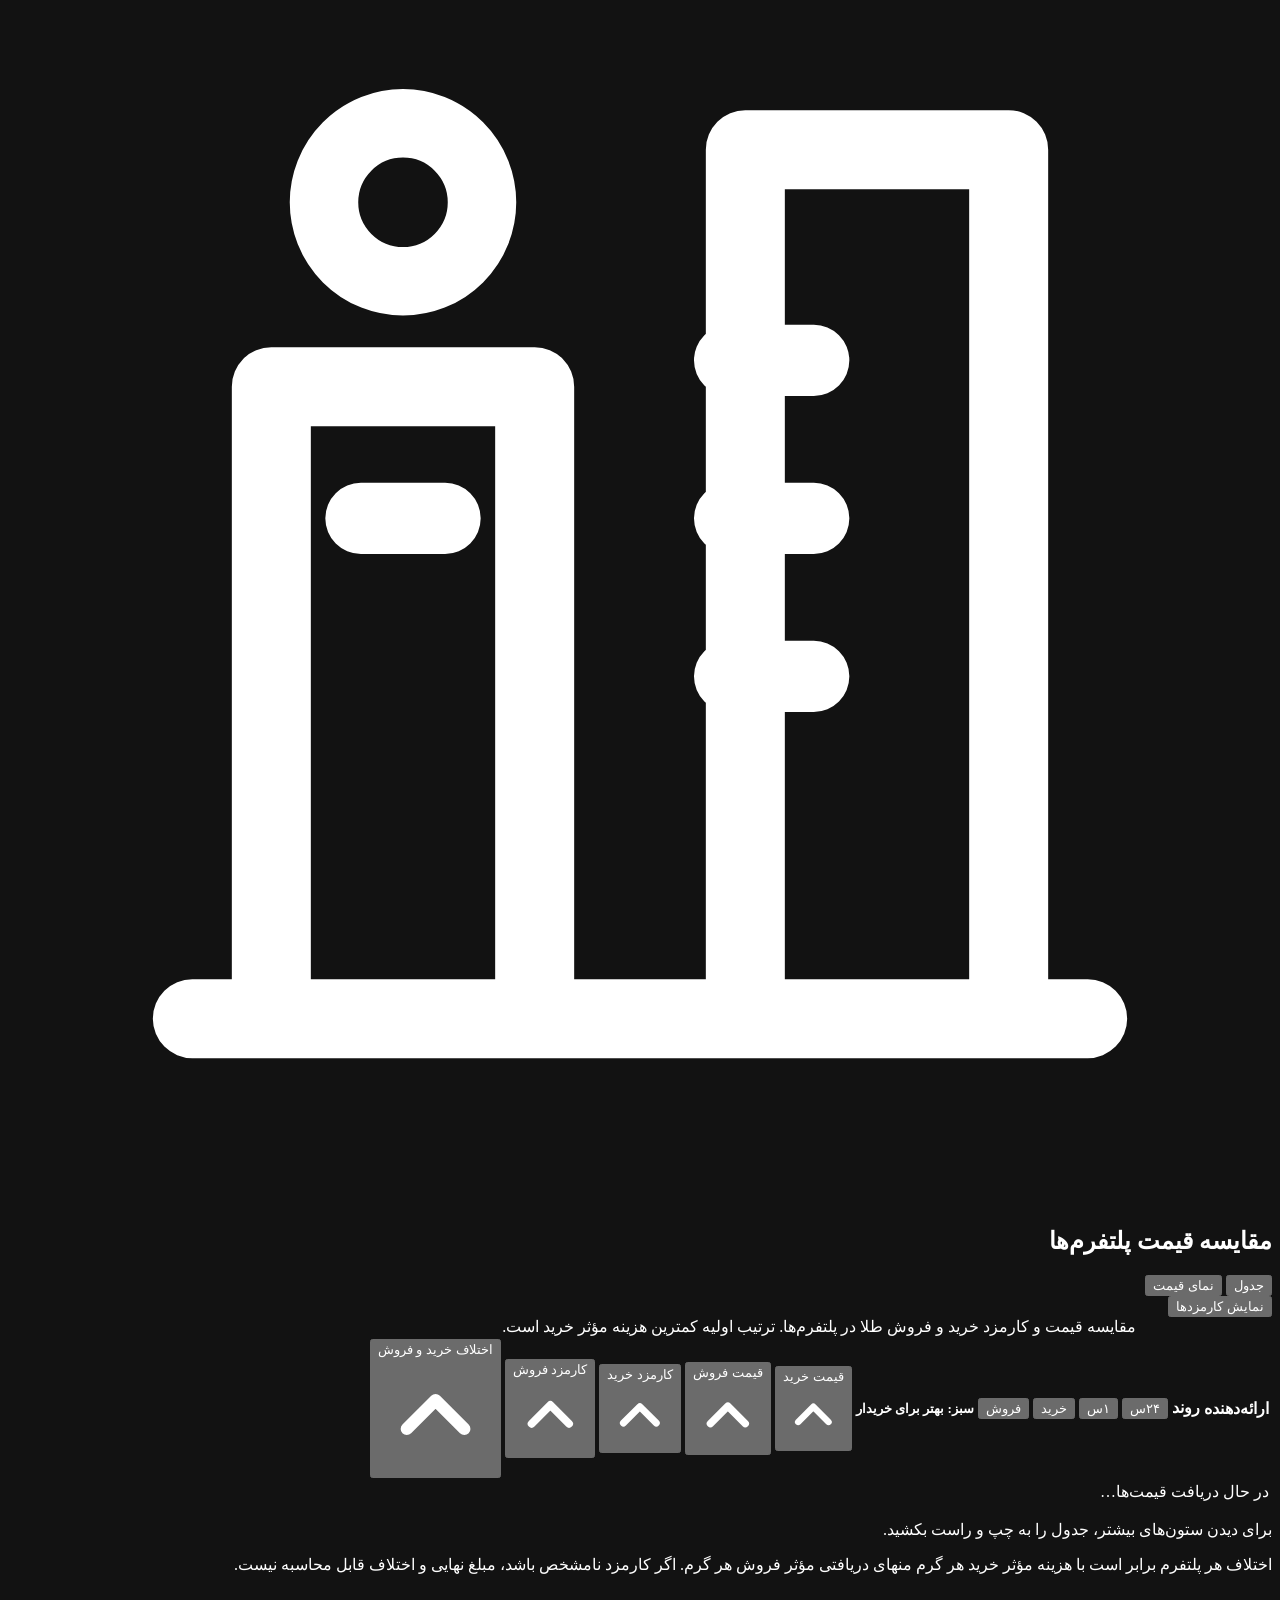
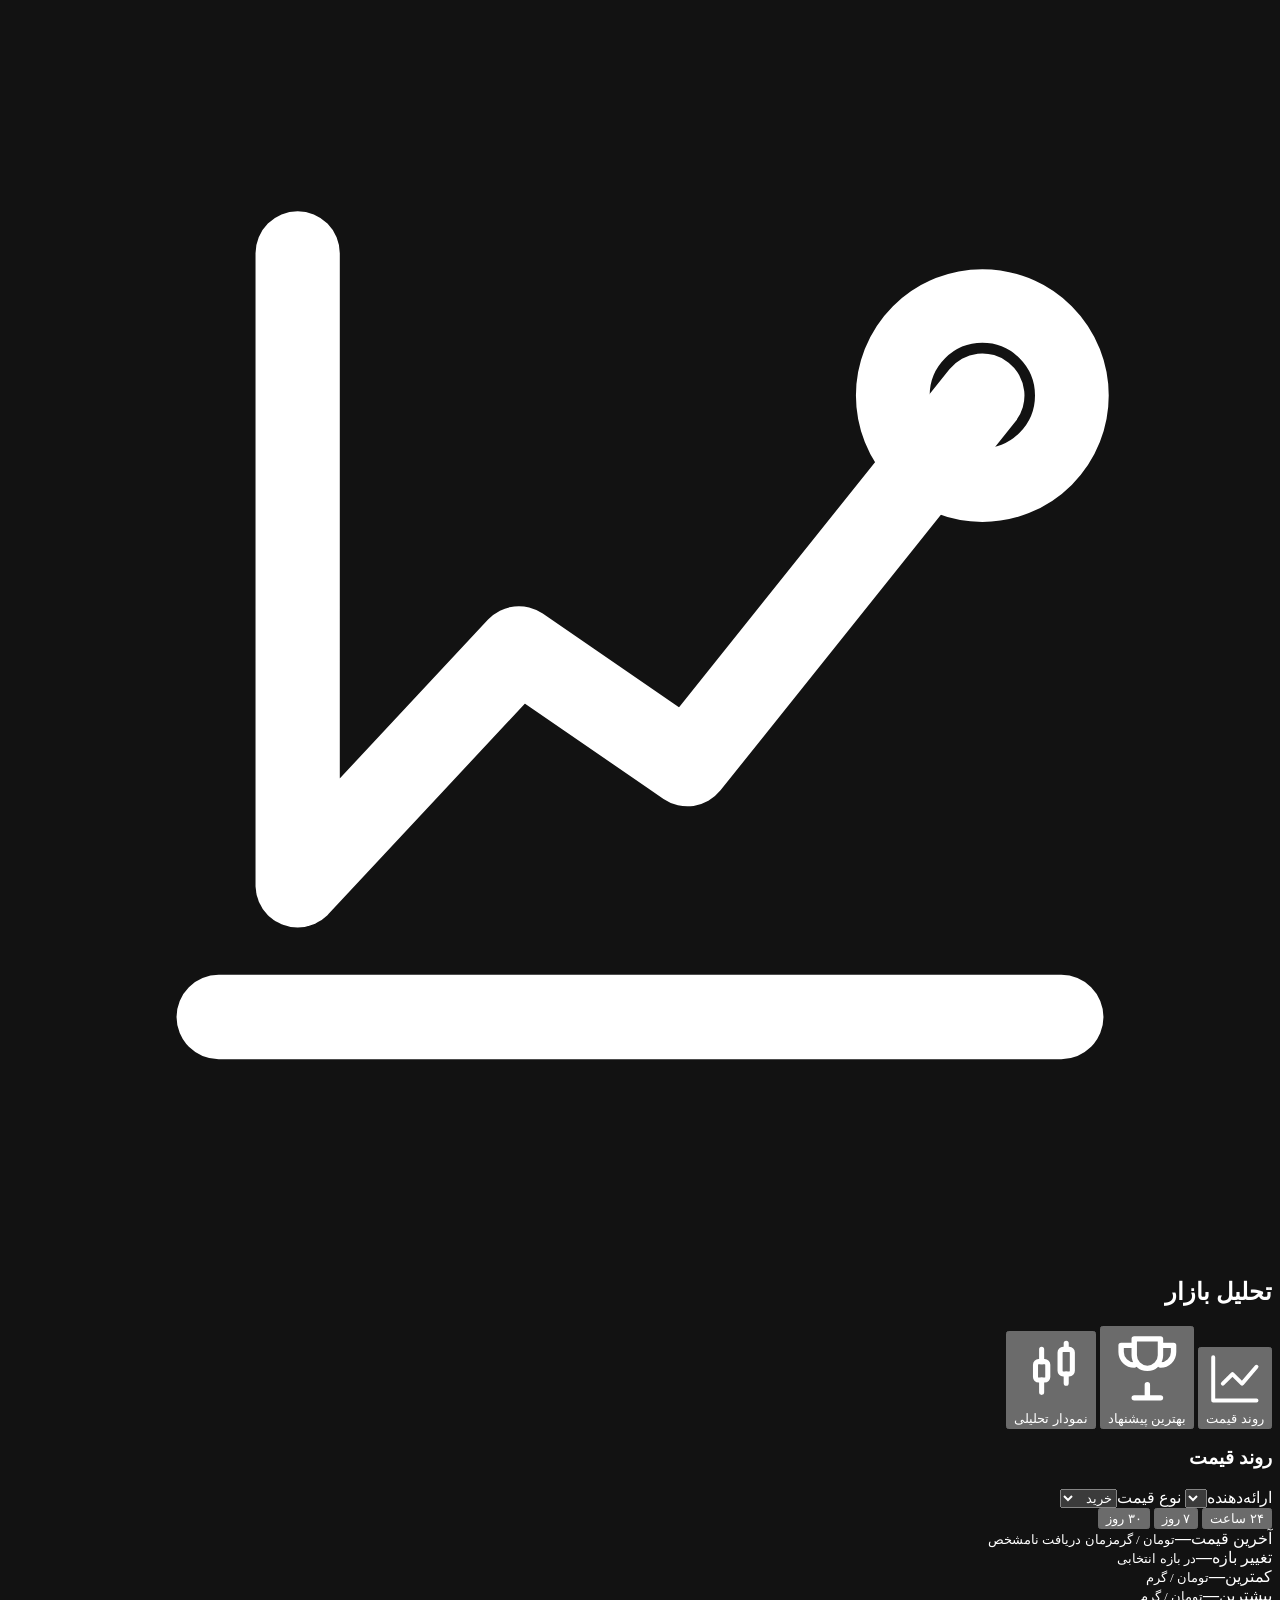
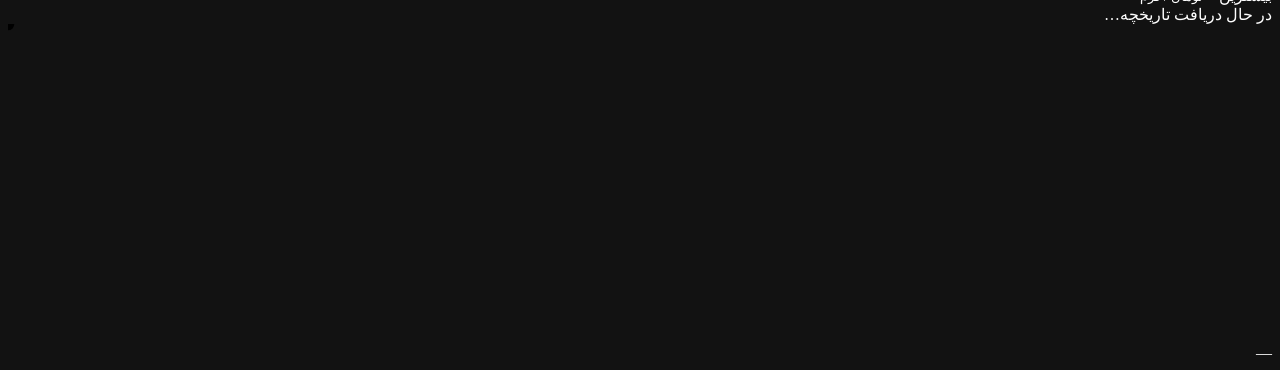
==== commit 2d171daa: "Add price landscape view with bars indicating each provider's price" ====
--- a/cmd/scraper/frontend/index.html
+++ b/cmd/scraper/frontend/index.html
@@ -57,7 +57,14 @@
           <svg class="theme-icon theme-icon-sun" viewBox="0 0 24 24" fill="none" aria-hidden="true"><circle cx="12" cy="12" r="4" stroke="currentColor" stroke-width="1.7"/><path d="M12 2v2m0 16v2M4.93 4.93l1.42 1.42m11.3 11.3 1.42 1.42M2 12h2m16 0h2M4.93 19.07l1.42-1.42m11.3-11.3 1.42-1.42" stroke="currentColor" stroke-width="1.7" stroke-linecap="round"/></svg>
           <svg class="theme-icon theme-icon-moon" viewBox="0 0 24 24" fill="none" aria-hidden="true"><path d="M20.2 15.1A8.4 8.4 0 0 1 8.9 3.8 8.5 8.5 0 1 0 20.2 15.1Z" stroke="currentColor" stroke-width="1.7" stroke-linejoin="round"/></svg>
         </button>
-        <p id="status" class="rounded-full border border-line bg-panel px-3 py-2 text-xs text-muted" role="status" aria-live="polite">در حال دریافت قیمت‌ها…</p>
+        <p id="status" class="rounded-full border border-line bg-panel px-3 py-2 text-xs text-muted" data-feed-state="loading" role="status" aria-live="polite">
+          <span id="status-message">در حال دریافت قیمت‌ها…</span>
+          <span id="status-check" class="status-check" hidden>
+            <svg class="status-clock-icon" viewBox="0 0 20 20" fill="none" aria-hidden="true"><circle cx="10" cy="10" r="7.1" stroke="currentColor" stroke-width="1.35"/><path d="M10 5.8v4.5l3 1.8" stroke="currentColor" stroke-width="1.35" stroke-linecap="round" stroke-linejoin="round"/></svg>
+            <span class="status-check-label">آخرین بررسی نرخ‌ها</span>
+            <time id="status-time"></time>
+          </span>
+        </p>
       </div>
     </header>
 
@@ -80,18 +87,21 @@
       </div>
       <section class="decision-summary" role="group" aria-label="بهترین قیمت‌های فعلی و اختلاف احتمالی">
       <article class="decision-card decision-buy">
+        <span class="summary-cursor-light" aria-hidden="true"></span>
         <p id="best-buy-heading" class="decision-label text-xs font-bold text-muted">کمترین هزینه خرید</p>
         <p id="best-buy-provider" class="mt-2 text-sm font-semibold">در انتظار قیمت‌ها…</p>
         <p id="best-buy-amount" class="decision-amount mt-1 text-2xl font-bold tabular-nums text-buy">—</p>
         <p id="best-buy-detail" class="mt-2 text-xs text-muted">برای وزن انتخاب‌شده، با احتساب کارمزد</p>
       </article>
       <article class="decision-card decision-sell">
+        <span class="summary-cursor-light" aria-hidden="true"></span>
         <p id="best-sell-heading" class="decision-label text-xs font-bold text-muted">بیشترین دریافتی فروش</p>
         <p id="best-sell-provider" class="mt-2 text-sm font-semibold">در انتظار قیمت‌ها…</p>
         <p id="best-sell-amount" class="decision-amount mt-1 text-2xl font-bold tabular-nums text-sell">—</p>
         <p id="best-sell-detail" class="mt-2 text-xs text-muted">برای وزن انتخاب‌شده، پس از کسر کارمزد</p>
       </article>
       <article class="decision-card decision-opportunity">
+        <span class="summary-cursor-light" aria-hidden="true"></span>
         <p id="opportunity-heading" class="decision-label text-xs font-bold text-muted">سود احتمالی</p>
         <p id="opportunity-route" class="mt-2 text-sm font-semibold">در انتظار نرخ‌های معتبر</p>
         <p id="opportunity-amount" class="decision-amount mt-1 text-2xl font-bold tabular-nums">—</p>
@@ -107,9 +117,13 @@
       <div class="flex flex-wrap items-end justify-between gap-2 border-b border-line px-4 py-4 sm:px-5">
         <div>
           <svg class="section-icon providers-icon" viewBox="0 0 24 24" fill="none" aria-hidden="true"><path d="M3.5 20.5h17M5 20V8.5h5V20m4 0V4h5v16" stroke="currentColor" stroke-width="1.5" stroke-linecap="round" stroke-linejoin="round"/><path d="M6.7 11h1.6m5.4-3h1.6m-1.6 3h1.6m-1.6 3h1.6" stroke="currentColor" stroke-width="1.35" stroke-linecap="round"/><circle cx="7.5" cy="5" r="1.5" stroke="currentColor" stroke-width="1.3"/></svg>
-          <h2 id="comparison-title" class="text-lg font-bold">جدول مقایسه قیمت</h2>
+          <h2 id="comparison-title" class="text-lg font-bold">مقایسه قیمت پلتفرم‌ها</h2>
         </div>
         <div class="flex flex-wrap items-center gap-2">
+          <div class="comparison-view-toggle" role="group" aria-label="نمایش مقایسه قیمت">
+            <button type="button" data-comparison-view="table" aria-pressed="true">جدول</button>
+            <button type="button" data-comparison-view="landscape" aria-pressed="false">نمای قیمت</button>
+          </div>
           <button id="fee-columns-toggle" class="row-action fee-toggle" type="button" aria-controls="comparison-table" aria-expanded="false">نمایش کارمزدها</button>
         </div>
       </div>
@@ -164,6 +178,7 @@
             <tr><td class="py-8 text-center text-sm text-muted" colspan="7">در حال دریافت قیمت‌ها…</td></tr>
           </tbody>
         </table>
+        <div id="price-landscape" class="price-landscape" role="region" aria-label="نمای مقایسه بصری قیمت ارائه‌دهندگان" hidden></div>
         <!-- /\\ On narrow screens, remind the reader that more columns are available sideways. -->
         <p class="table-scroll-hint" aria-hidden="true">برای دیدن ستون‌های بیشتر، جدول را به چپ و راست بکشید.</p>
       </div>
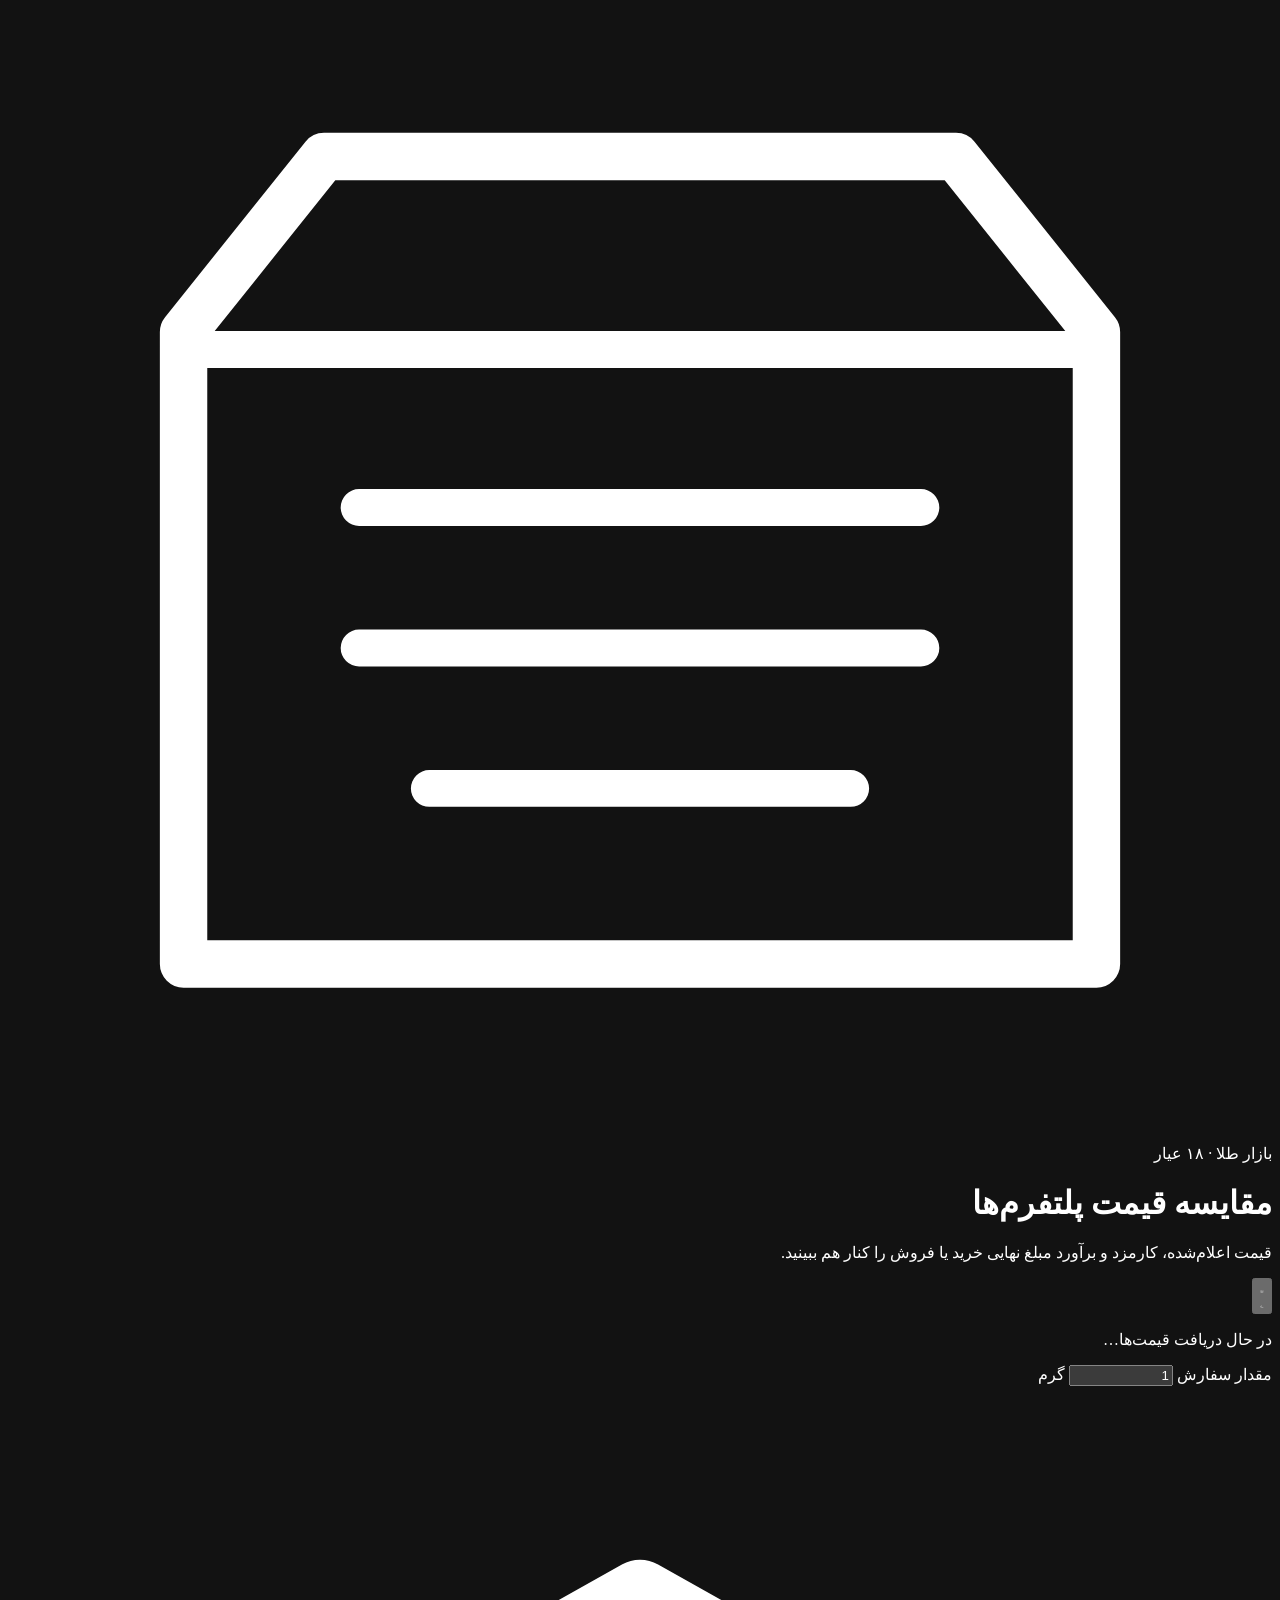
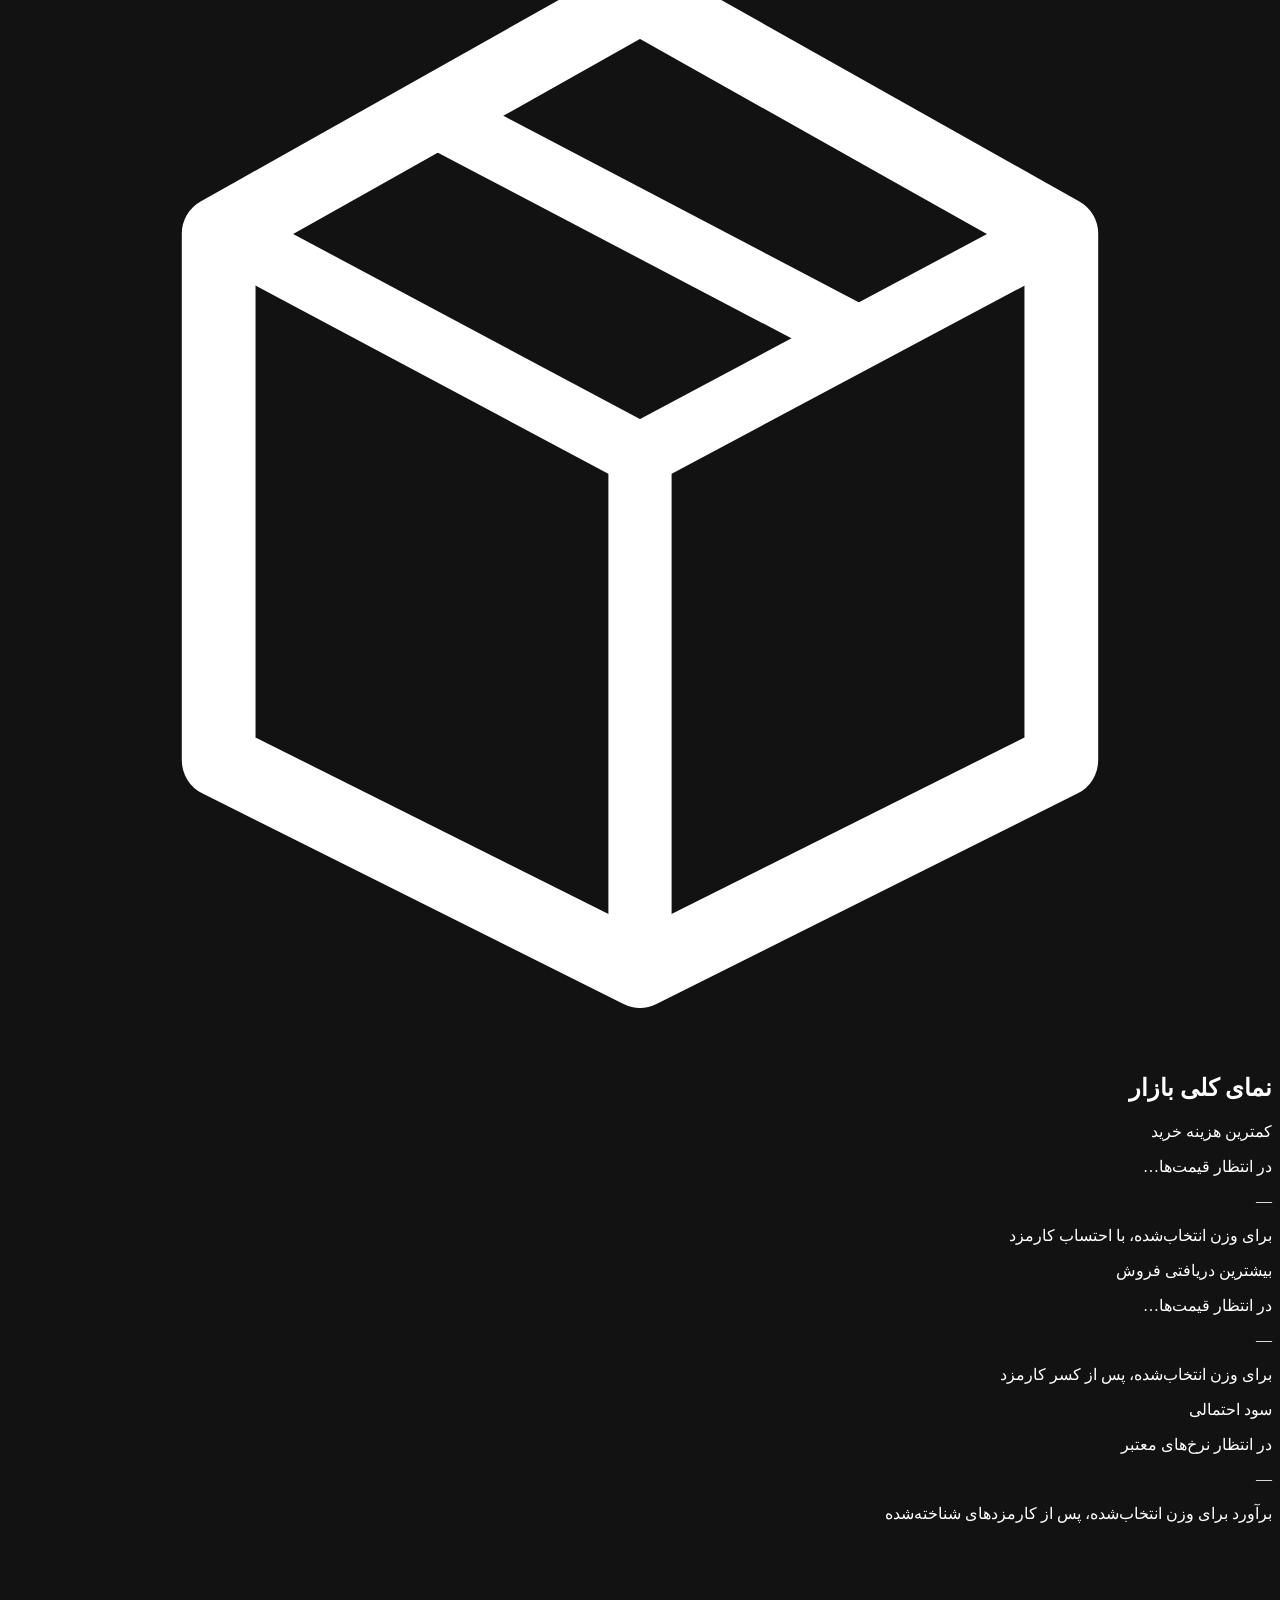
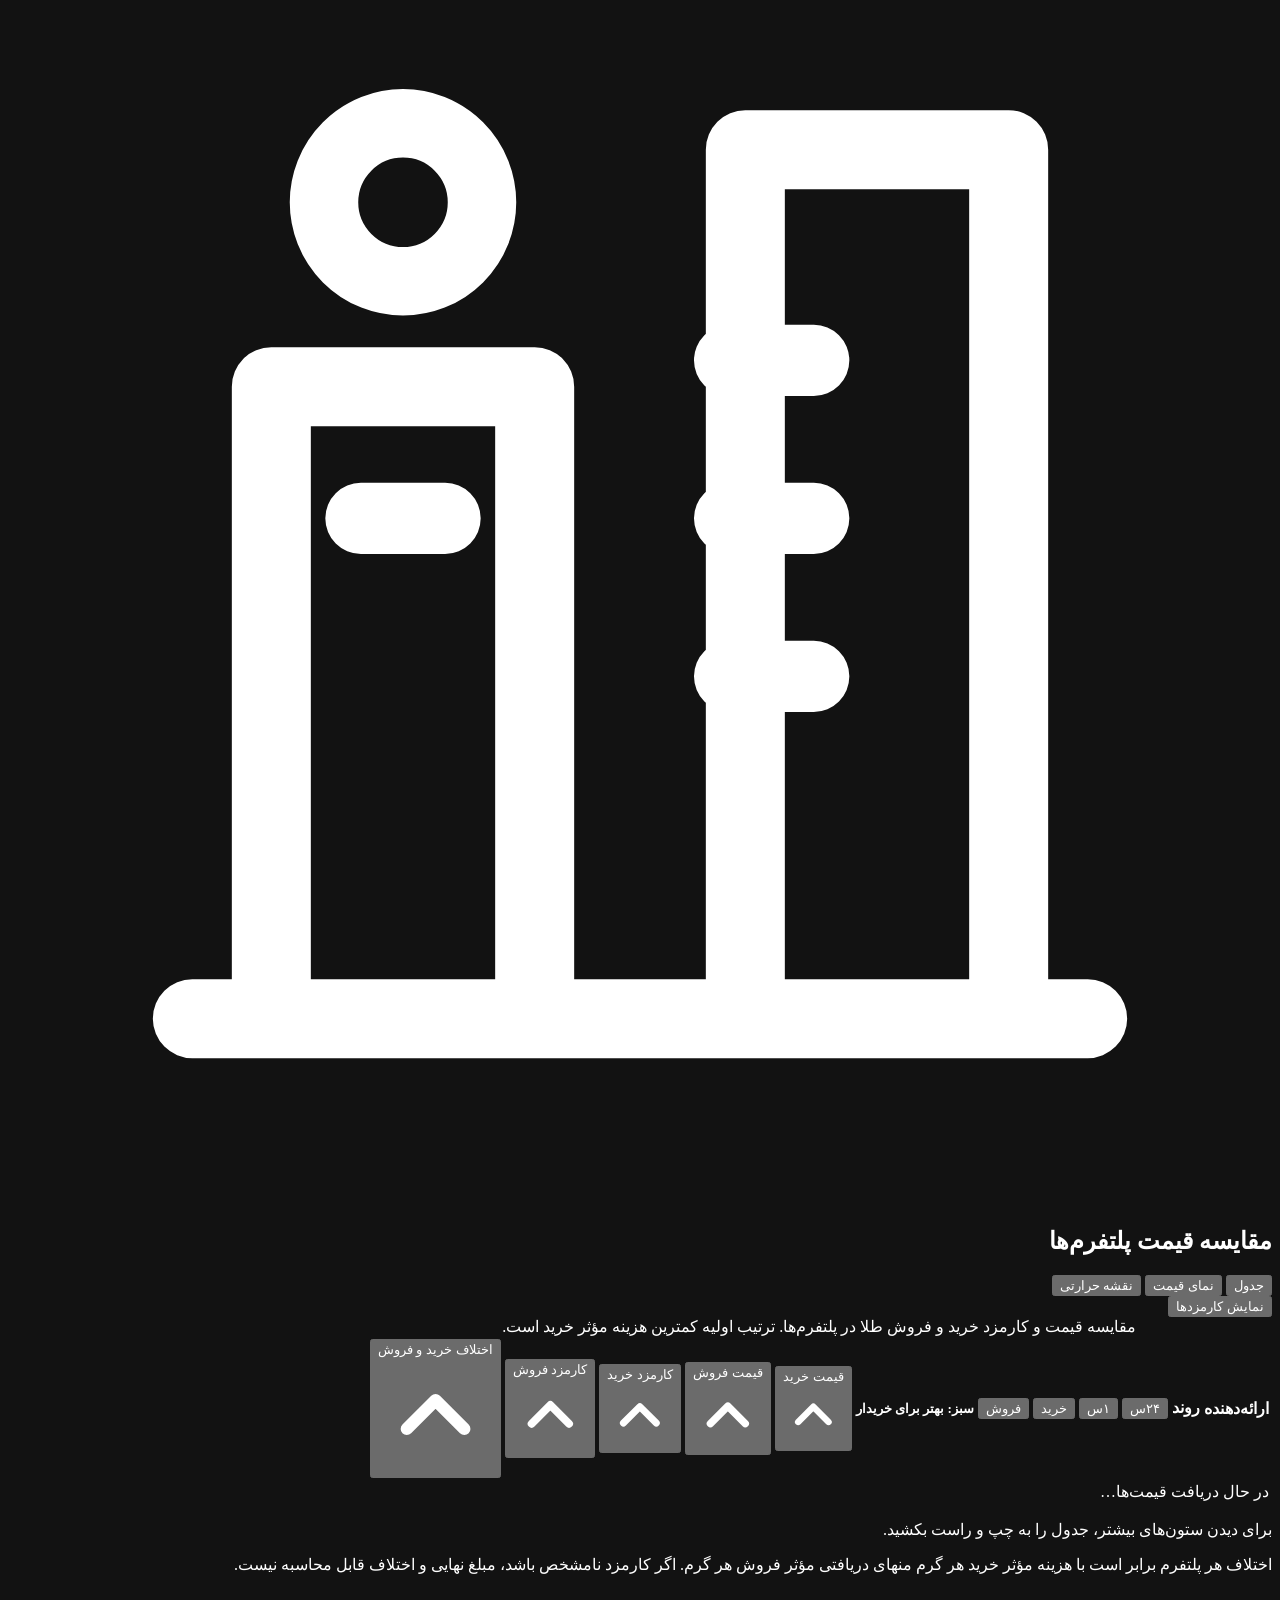
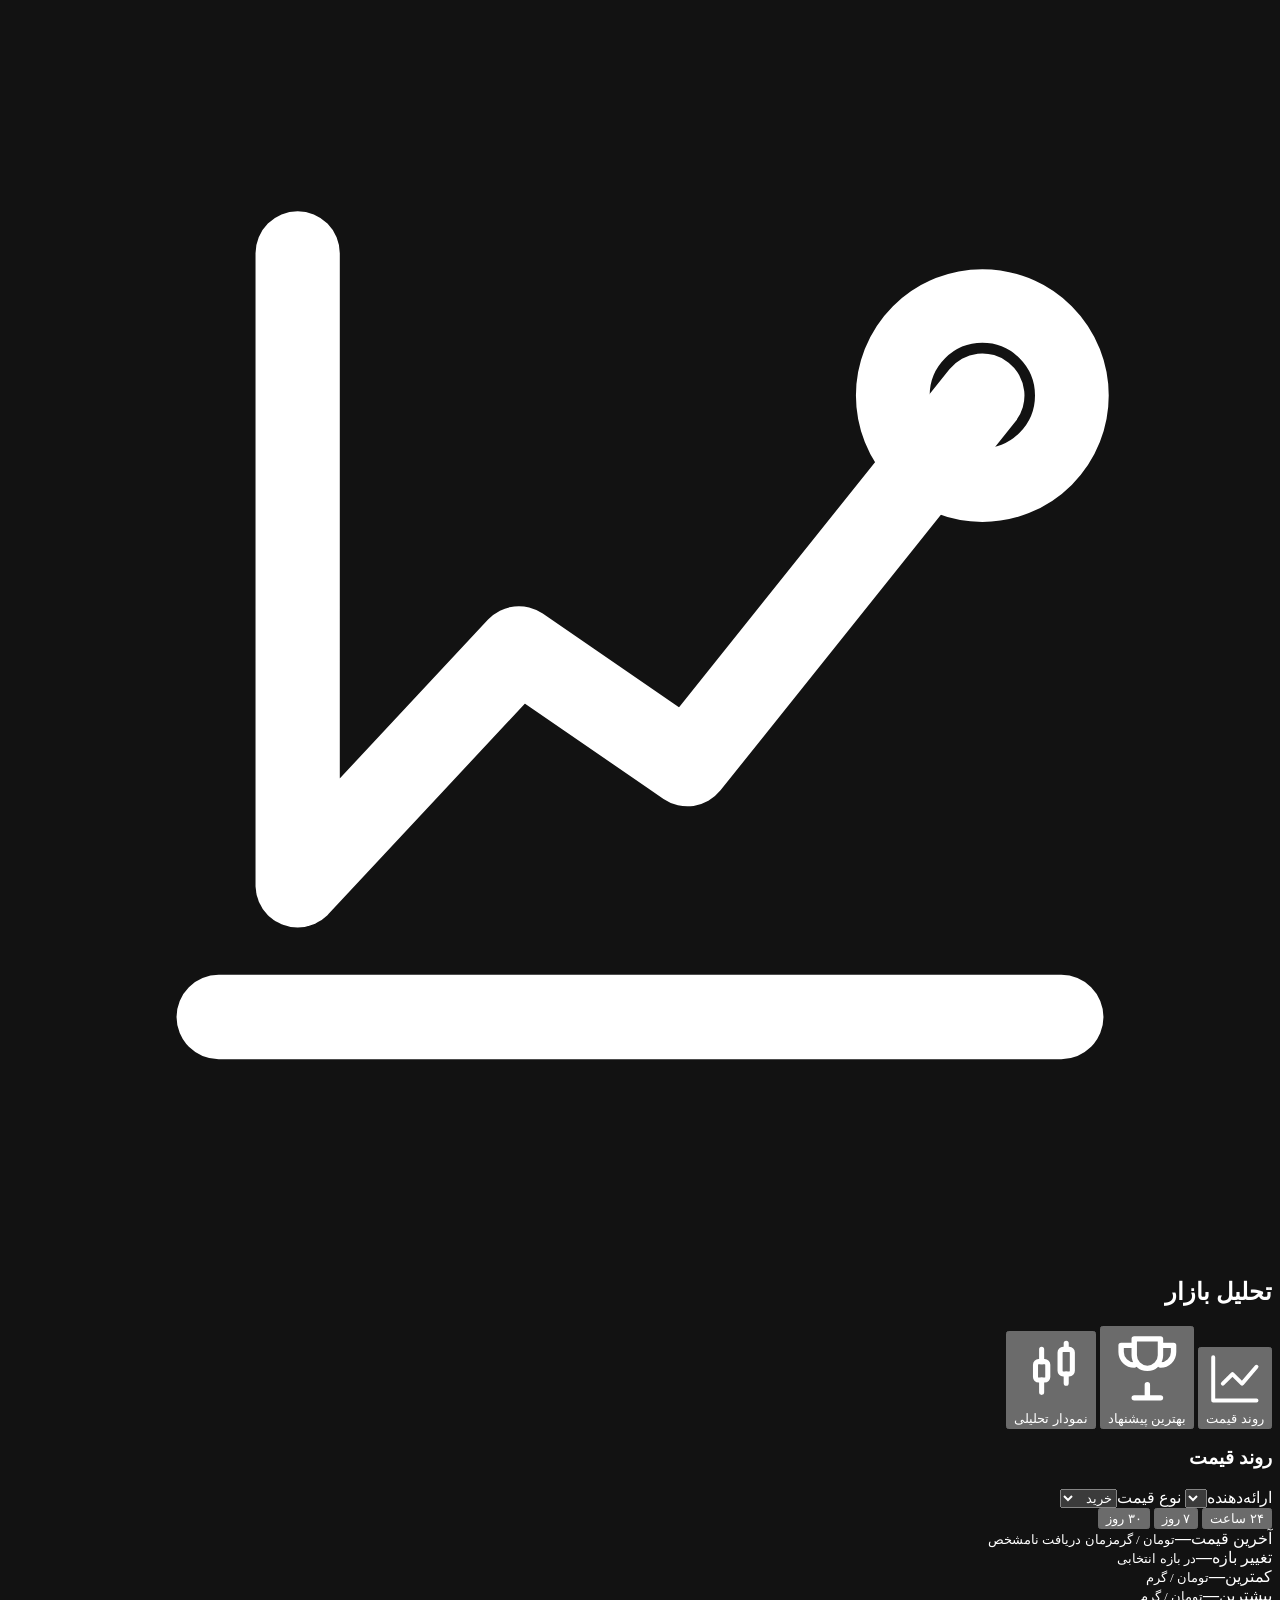
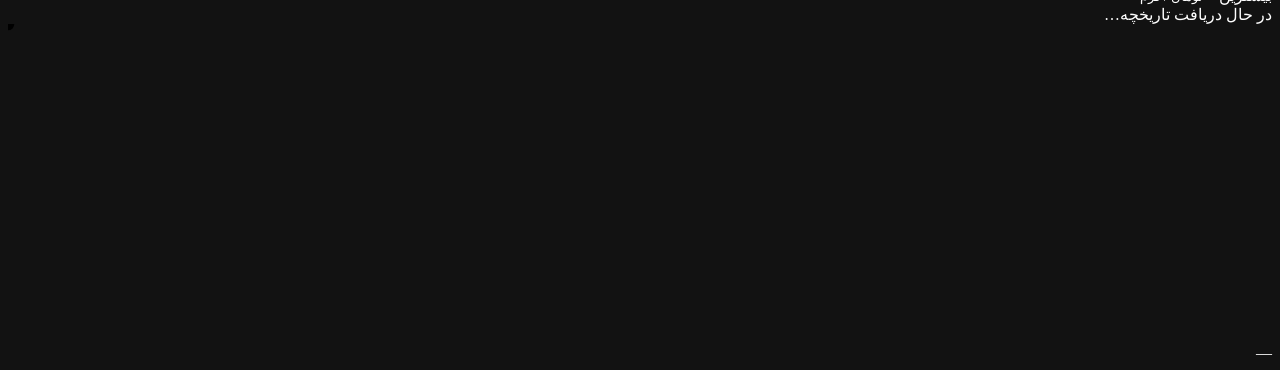
==== commit 7e0584ca: "feat(frontend): add interactive provider heatmap with competitiveness coloring" ====
--- a/cmd/scraper/frontend/index.html
+++ b/cmd/scraper/frontend/index.html
@@ -123,6 +123,7 @@
           <div class="comparison-view-toggle" role="group" aria-label="نمایش مقایسه قیمت">
             <button type="button" data-comparison-view="table" aria-pressed="true">جدول</button>
             <button type="button" data-comparison-view="landscape" aria-pressed="false">نمای قیمت</button>
+            <button type="button" data-comparison-view="heatmap" aria-pressed="false">نقشه حرارتی</button>
           </div>
           <button id="fee-columns-toggle" class="row-action fee-toggle" type="button" aria-controls="comparison-table" aria-expanded="false">نمایش کارمزدها</button>
         </div>
@@ -179,6 +180,18 @@
           </tbody>
         </table>
         <div id="price-landscape" class="price-landscape" role="region" aria-label="نمای مقایسه بصری قیمت ارائه‌دهندگان" hidden></div>
+        <div id="provider-heatmap" class="provider-heatmap" role="region" aria-label="نقشه حرارتی مقایسه ارائه‌دهندگان" hidden>
+          <div class="heatmap-toolbar" role="group" aria-label="معیار نقشه حرارتی">
+            <span>معیار</span>
+            <button type="button" data-heatmap-metric="buy" aria-pressed="true">خرید</button>
+            <button type="button" data-heatmap-metric="sell" aria-pressed="false">فروش</button>
+            <button type="button" data-heatmap-metric="spread" aria-pressed="false">اختلاف</button>
+          </div>
+          <div class="heatmap-legend" aria-label="راهنمای رنگ: طلایی رقابتی‌ترین، مسی رقابتی، گرافیتی میانه، و اسلیت کم‌رقابت‌تر">
+            <span>رقابتی‌ترین</span><span class="heatmap-legend-scale" aria-hidden="true"></span><span>کم‌رقابت‌تر</span>
+          </div>
+          <div id="provider-heatmap-grid" class="provider-heatmap-grid"></div>
+        </div>
         <!-- /\\ On narrow screens, remind the reader that more columns are available sideways. -->
         <p class="table-scroll-hint" aria-hidden="true">برای دیدن ستون‌های بیشتر، جدول را به چپ و راست بکشید.</p>
       </div>
@@ -317,7 +330,7 @@
   <script src="/charting_library/charting_library.standalone.js" defer></script>
   <script src="/history-overview.js" defer></script>
   <script src="/best-offer-timeline.js" defer></script>
-  <script src="/app.js" defer></script>
+  <script type="module" src="/app.js"></script>
   <script src="/daily-range.js" defer></script>
 </body>
 </html>
